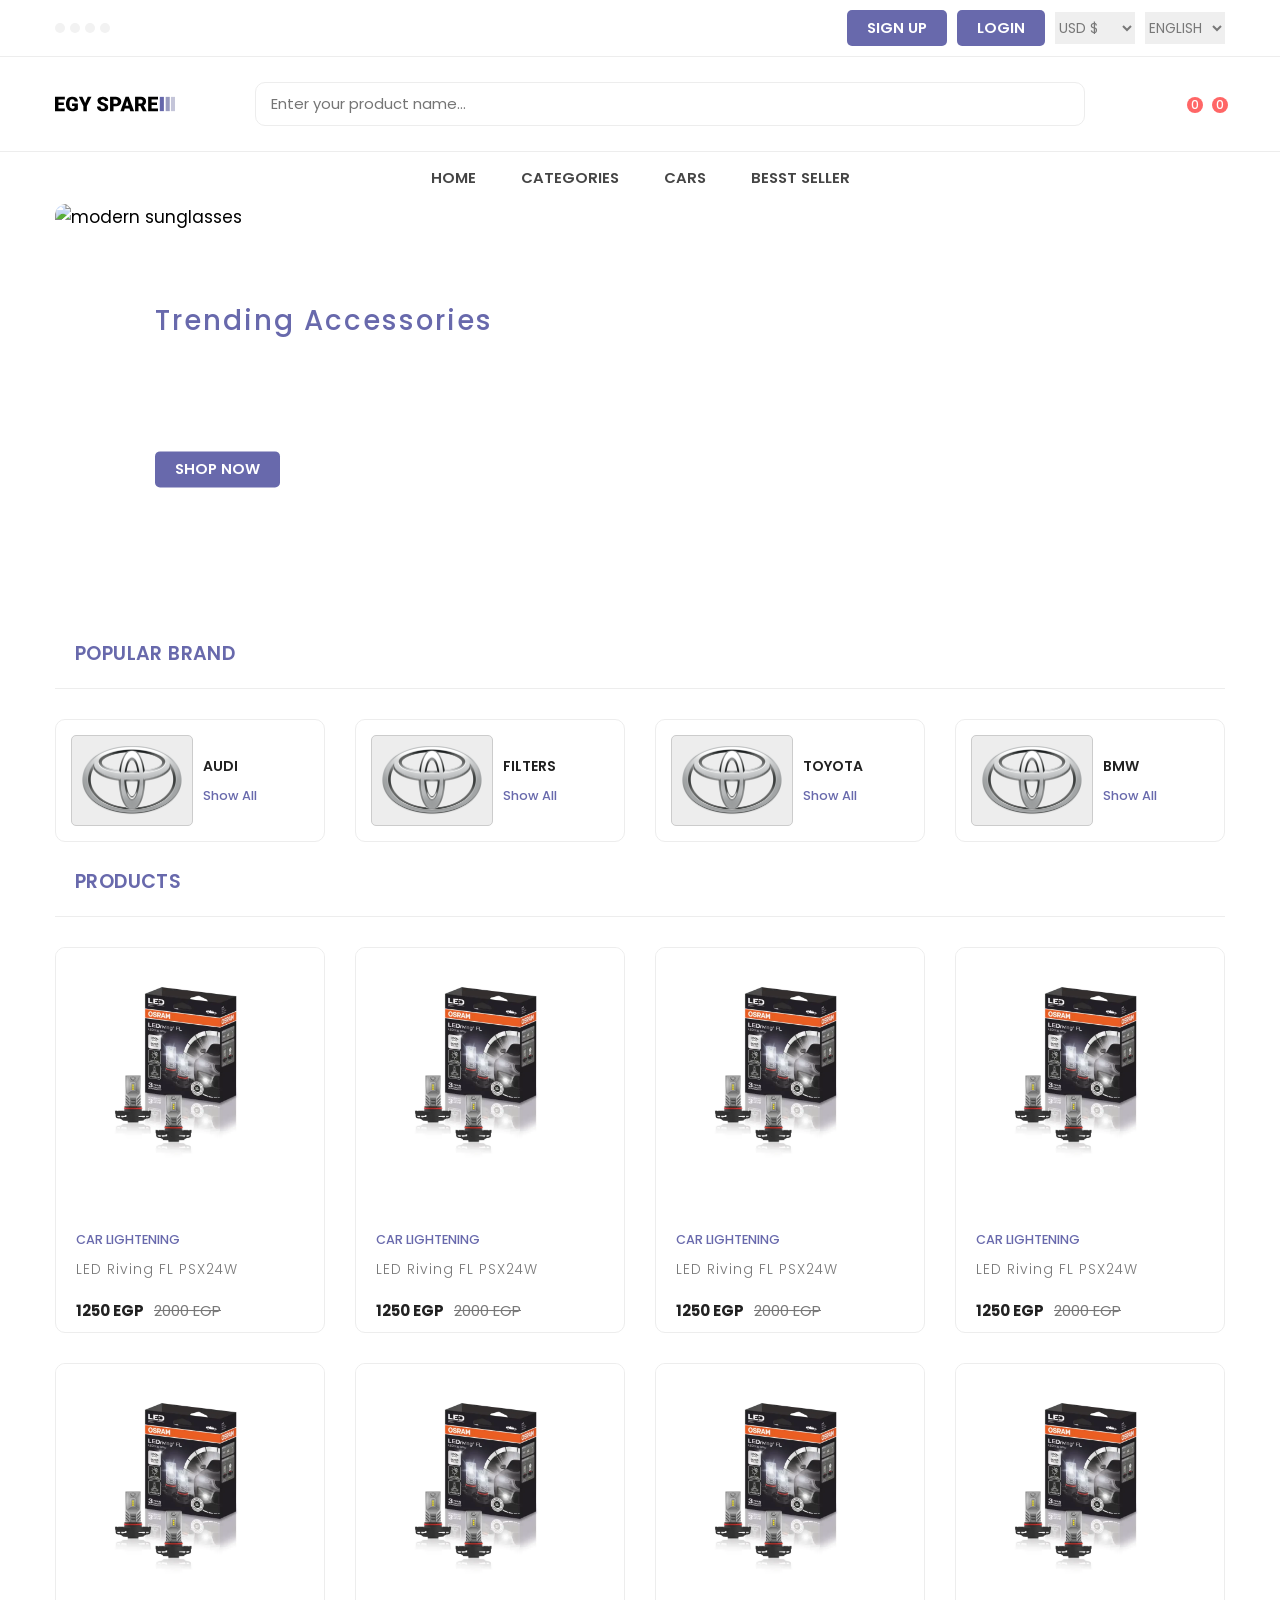
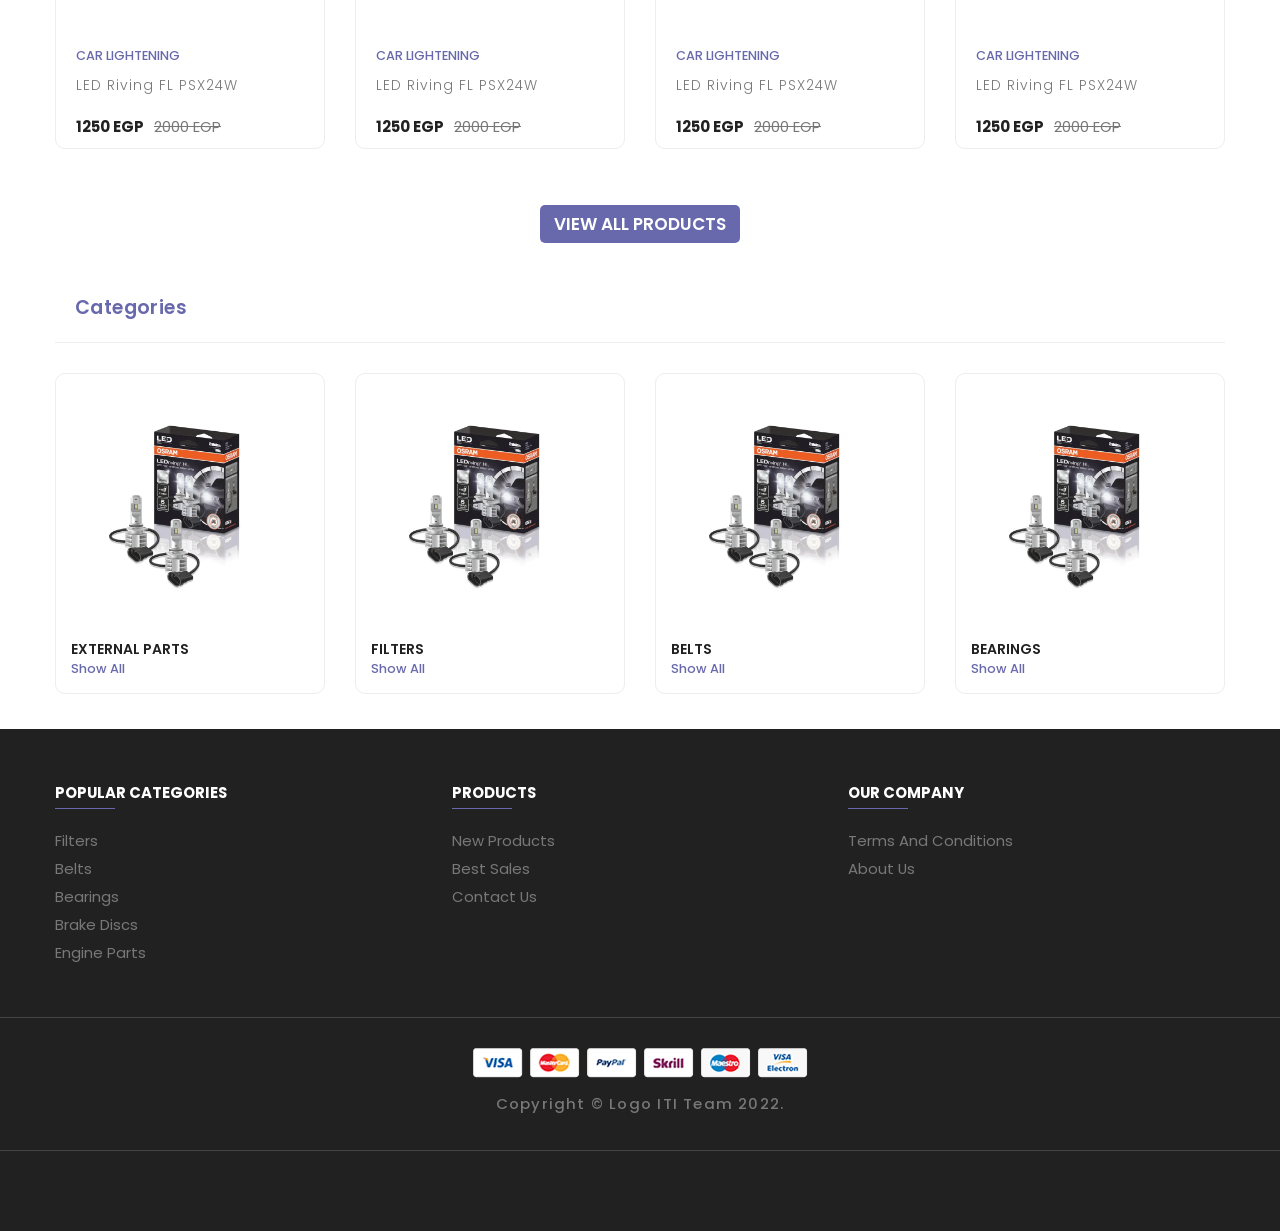
==== official Project/index.html @ 89ae403f "inital commit" ====
<!DOCTYPE html>
<html lang="en">
  <head>
    <meta charset="UTF-8" />
    <meta http-equiv="X-UA-Compatible" content="IE=edge" />
    <meta name="viewport" content="width=device-width, initial-scale=1.0" />
    <title>EGY SPARE</title>

    <!--
    - favicon
  -->
    <link
      rel="shortcut icon"
      href="./images/Untitled-1.svg"
      type="image/x-icon"
    />

    <!--
    - custom css link
  -->
    <link rel="stylesheet" href="./styles/style-prefix.css" />

    <!--
    - google font link
  -->
    <link rel="preconnect" href="https://fonts.googleapis.com" />
    <link rel="preconnect" href="https://fonts.gstatic.com" crossorigin />
    <link
      href="https://fonts.googleapis.com/css2?family=Poppins:wght@300;400;500;600;700;800;900&display=swap"
      rel="stylesheet"
    />
  </head>

  <body>
    <div class="overlay" data-overlay></div>

    <!--
    - HEADER
  -->

    <header>
      <div class="header-top">
        <div class="container">
          <!-- SOCIAL MEDIA  -->

          <ul class="header-social-container">
            <li>
              <a href="#" class="social-link">
                <ion-icon name="logo-facebook"></ion-icon>
              </a>
            </li>

            <li>
              <a href="#" class="social-link">
                <ion-icon name="logo-twitter"></ion-icon>
              </a>
            </li>

            <li>
              <a href="#" class="social-link">
                <ion-icon name="logo-instagram"></ion-icon>
              </a>
            </li>

            <li>
              <a href="#" class="social-link">
                <ion-icon name="logo-linkedin"></ion-icon>
              </a>
            </li>
          </ul>

          <div class="header-top-actions">
            <a href="./singup.html" class="banner-btn">Sign up</a>
            <a href="./login.html" class="banner-btn">login</a>

            <select name="currency">
              <option value="usd">USD &dollar;</option>
              <option value="EGP">EGP &pound;</option>
            </select>

            <select name="language">
              <option value="en-US">English</option>
              <option value="AR">ARABIC</option>
            </select>
          </div>
        </div>
      </div>

      <div class="header-main">
        <div class="container">
          <a href="#" class="header-logo">
            <img
              src="./images/logo.svg"
              alt="Anon's logo"
              width="120"
              height="36"
            />
          </a>

          <div class="header-search-container">
            <input
              type="search"
              name="search"
              class="search-field"
              placeholder="Enter your product name..."
            />

            <button class="search-btn">
              <ion-icon name="search-outline"></ion-icon>
            </button>
          </div>

          <div class="header-user-actions">
            <button class="action-btn">
              <ion-icon name="person-outline"></ion-icon>
            </button>

            <button class="action-btn">
              <ion-icon name="heart-outline"></ion-icon>
              <span class="count">0</span>
            </button>

            <button class="action-btn">
              <ion-icon name="bag-handle-outline"><a href="./Card.html" ></a></ion-icon>
              <span class="count">0</span>
            </button>
          </div>
        </div>
      </div>

      <!-- descktop nav bar  -->

      <nav class="desktop-navigation-menu">
        <div class="container">
          <ul class="desktop-menu-category-list">
            <li class="menu-category">
              <a href="#" class="menu-title">Home</a>
            </li>
            <li class="menu-category">
              <a href="#" class="menu-title">Categories</a>

              <div class="dropdown-panel">
                <ul class="dropdown-panel-list">
                  <li class="menu-title">
                    <a href="#">ExternalParts</a>
                  </li>
                  <li class="menu-title">
                    <a href="#">Filters</a>
                  </li>
                  <li class="menu-title">
                    <a href="#">Belts</a>
                  </li>
                </ul>

                <ul class="dropdown-panel-list">
                  <li class="menu-title">
                    <a href="#">Bearings</a>
                  </li>
                  <li class="menu-title">
                    <a href="#">ACandCoolingsystem</a>
                  </li>
                  <li class="menu-title">
                    <a href="#">SuspensionandBrakes</a>
                  </li>
                </ul>

                <ul class="dropdown-panel-list">
                  <li class="menu-title">
                    <a href="#">EngineParts</a>
                  </li>
                  <li class="menu-title">
                    <a href="#">BrakeDiscs</a>
                  </li>
                  <li class="menu-title">
                    <a href="#">ShockAbsorber</a>
                  </li>
                </ul>

                <ul class="dropdown-panel-list">
                  <li class="menu-title">
                    <a href="#">WiperBlade</a>
                  </li>
                  <li class="menu-title">
                    <a href="#">Other</a>
                  </li>
                </ul>
              </div>
            </li>

            <li class="menu-category">
              <a href="#" class="menu-title">Cars</a>

              <ul class="dropdown-list">
                <li class="dropdown-item">
                  <a href="#"> Kai</a>
                </li>

                <li class="dropdown-item">
                  <a href="#">Hyundai</a>
                </li>

                <li class="dropdown-item">
                  <a href="#">Toyota</a>
                </li>

                <li class="dropdown-item">
                  <a href="#">Lada</a>
                </li>

                <li class="dropdown-item">
                  <a href="#">Skoda</a>
                </li>

                <li class="dropdown-item">
                  <a href="#">Nissan</a>
                </li>

                <li class="dropdown-item">
                  <a href="#">Fiat</a>
                </li>

                <li class="dropdown-item">
                  <a href="#"> Opel</a>
                </li>

                <li class="dropdown-item">
                  <a href="#">BMW</a>
                </li>

                <li class="dropdown-item">
                  <a href="#">Other</a>
                </li>
              </ul>
            </li>

            <li class="menu-category">
              <a href="#" class="menu-title">Besst seller</a>
            </li>
          </ul>
        </div>
      </nav>

      <!-- MOBILE NAV BAR  -->

      <div class="mobile-bottom-navigation">
        <button class="action-btn" data-mobile-menu-open-btn>
          <ion-icon name="menu-outline"></ion-icon>
        </button>

        <button class="action-btn">
          <ion-icon name="bag-handle-outline"></ion-icon>

          <span class="count">0</span>
        </button>

        <button class="action-btn">
          <ion-icon name="heart-outline"></ion-icon>

          <span class="count">0</span>
        </button>

        <button class="action-btn">
          <ion-icon name="home-outline"></ion-icon>
        </button>
      </div>

      <!-- MOBILE SIDE BAR  -->

      <nav class="mobile-navigation-menu has-scrollbar" data-mobile-menu>
        <div class="menu-top">
          <h2 class="menu-title">Menu</h2>

          <button class="menu-close-btn" data-mobile-menu-close-btn>
            <ion-icon name="close-outline"></ion-icon>
          </button>
        </div>

        <ul class="mobile-menu-category-list">
          <li class="menu-category">
            <a href="#" class="menu-title">Home</a>
          </li>

          <li class="menu-category">
            <button class="accordion-menu" data-accordion-btn>
              <p class="menu-title">Categories</p>

              <div>
                <ion-icon name="add-outline" class="add-icon"></ion-icon>
                <ion-icon name="remove-outline" class="remove-icon"></ion-icon>
              </div>
            </button>

            <ul class="submenu-category-list" data-accordion>
              <li class="submenu-category">
                <a href="#" class="submenu-title">External Parts</a>
              </li>

              <li class="submenu-category">
                <a href="#" class="submenu-title">Filters</a>
              </li>

              <li class="submenu-category">
                <a href="#" class="submenu-title">Belts</a>
              </li>

              <li class="submenu-category">
                <a href="#" class="submenu-title">Bearings</a>
              </li>

              <li class="submenu-category">
                <a href="#" class="submenu-title">A Cand Cooling system</a>
              </li>

              <li class="submenu-category">
                <a href="#" class="submenu-title">Suspension and Brakes</a>
              </li>

              <li class="submenu-category">
                <a href="#" class="submenu-title">Engine Parts</a>
              </li>

              <li class="submenu-category">
                <a href="#" class="submenu-title">Brake Discs</a>
              </li>

              <li class="submenu-category">
                <a href="#" class="submenu-title">Shock Absorber</a>
              </li>

              <li class="submenu-category">
                <a href="#" class="submenu-title">Wiper Blade</a>
              </li>

              <li class="submenu-category">
                <a href="#" class="submenu-title">Other</a>
              </li>
            </ul>
          </li>

          <li class="menu-category">
            <button class="accordion-menu" data-accordion-btn>
              <p class="menu-title">Popular cars</p>

              <div>
                <ion-icon name="add-outline" class="add-icon"></ion-icon>
                <ion-icon name="remove-outline" class="remove-icon"></ion-icon>
              </div>
            </button>

            <ul class="submenu-category-list" data-accordion>
              <li class="submenu-category">
                <a href="#" class="submenu-title">Kai</a>
              </li>

              <li class="submenu-category">
                <a href="#" class="submenu-title">Hyundai</a>
              </li>

              <li class="submenu-category">
                <a href="#" class="submenu-title">Toyota</a>
              </li>

              <li class="submenu-category">
                <a href="#" class="submenu-title">BMW</a>
              </li>
            </ul>
          </li>

          <li class="menu-category">
            <a href="#" class="menu-title">BESST SELLER</a>
          </li>
        </ul>

        <div class="menu-bottom">
          <ul class="menu-category-list">
            <li class="menu-category">
              <button class="accordion-menu" data-accordion-btn>
                <p class="menu-title">Language</p>

                <ion-icon
                  name="caret-back-outline"
                  class="caret-back"
                ></ion-icon>
              </button>

              <ul class="submenu-category-list" data-accordion>
                <li class="submenu-category">
                  <a href="#" class="submenu-title">English</a>
                </li>

                <li class="submenu-category">
                  <a href="#" class="submenu-title">Arabic</a>
                </li>
              </ul>
            </li>

            <li class="menu-category">
              <button class="accordion-menu" data-accordion-btn>
                <p class="menu-title">Currency</p>
                <ion-icon
                  name="caret-back-outline"
                  class="caret-back"
                ></ion-icon>
              </button>

              <ul class="submenu-category-list" data-accordion>
                <li class="submenu-category">
                  <a href="#" class="submenu-title">USD &dollar;</a>
                </li>

                <li class="submenu-category">
                  <a href="#" class="submenu-title">EGP &pound;</a>
                </li>
              </ul>
            </li>
          </ul>

          <div class="menu-social-container">
            <a href="./singup.html" class="banner-btn">Sign up</a>
            <a href="./login.html" class="banner-btn">login</a>
          </div>
          <br />
          <ul class="menu-social-container">
            <li>
              <a href="#" class="social-link">
                <ion-icon name="logo-facebook"></ion-icon>
              </a>
            </li>

            <li>
              <a href="#" class="social-link">
                <ion-icon name="logo-twitter"></ion-icon>
              </a>
            </li>

            <li>
              <a href="#" class="social-link">
                <ion-icon name="logo-instagram"></ion-icon>
              </a>
            </li>

            <li>
              <a href="#" class="social-link">
                <ion-icon name="logo-linkedin"></ion-icon>
              </a>
            </li>
          </ul>
        </div>
      </nav>
    </header>

    <!--
    - MAIN
  -->

    <main>
      <!--
      - BANNER
    -->

      <div class="banner">
        <div class="container">
          <div class="slider-container has-scrollbar">
            <div class="slider-item">
              <img
                src="./images/car/close-up-beautiful-rim-dark-blue-background-3d-illustration.jpg"
                alt="modern sunglasses"
                class="banner-img"
              />

              <div class="banner-content">
                <p class="banner-subtitle">Trending accessories</p>

                <h2 class="banner-title">Modern Cars Spare</h2>

                <a href="#" class="banner-btn">Shop now</a>
              </div>
            </div>
          </div>
        </div>
      </div>

      <!--
      - Popular brands
    -->

      <div class="Popular brands">
        <div class="container">
          <h2 class="title">POPULAR BRAND</h2>
          <div class="category-item-container has-scrollbar">
            <!-- one  -->
            <div class="category-item">
              <div class="category-img-box">
                <img
                  src="./images/car/toyota-car-logo-6968.png"
                  alt="dress & frock"
                  width="100"
                />
              </div>

              <div class="category-content-box">
                <div class="category-content-flex">
                  <h3 class="category-item-title">audi</h3>
                </div>

                <a href="#" class="category-btn">Show all</a>
              </div>
            </div>
            <!-- 2  -->
            <div class="category-item">
              <div class="category-img-box">
                <img
                  src="./images/car/toyota-car-logo-6968.png"
                  alt="dress & frock"
                  width="100"
                />
              </div>

              <div class="category-content-box">
                <div class="category-content-flex">
                  <h3 class="category-item-title">Filters</h3>
                </div>

                <a href="#" class="category-btn">Show all</a>
              </div>
            </div>
            <!-- 3  -->
            <div class="category-item">
              <div class="category-img-box">
                <img
                  src="./images/car/toyota-car-logo-6968.png"
                  alt="dress & frock"
                  width="100"
                />
              </div>

              <div class="category-content-box">
                <div class="category-content-flex">
                  <h3 class="category-item-title">toyota</h3>
                </div>

                <a href="#" class="category-btn">Show all</a>
              </div>
            </div>
            <!-- 4  -->
            <div class="category-item">
              <div class="category-img-box">
                <img
                  src="./images/car/toyota-car-logo-6968.png"
                  alt="dress & frock"
                  width="100"
                />
              </div>

              <div class="category-content-box">
                <div class="category-content-flex">
                  <h3 class="category-item-title">bmw</h3>
                </div>

                <a href="#" class="category-btn">Show all</a>
              </div>
            </div>
            <!-- 5  -->
            <div class="category-item">
              <div class="category-img-box">
                <img
                  src="./images/car/toyota-car-logo-6968.png"
                  alt="dress & frock"
                  width="100"
                />
              </div>

              <div class="category-content-box">
                <div class="category-content-flex">
                  <h3 class="category-item-title">A CandCooling system</h3>
                </div>

                <a href="#" class="category-btn">Show all</a>
              </div>
            </div>
            <!-- 6 -->
            <div class="category-item">
              <div class="category-img-box">
                <img
                  src="./images/car/toyota-car-logo-6968.png"
                  alt="dress & frock"
                  width="100"
                />
              </div>

              <div class="category-content-box">
                <div class="category-content-flex">
                  <h3 class="category-item-title">Suspensionand Brakes</h3>
                </div>

                <a href="#" class="category-btn">Show all</a>
              </div>
            </div>
            <!-- 7 -->
            <div class="category-item">
              <div class="category-img-box">
                <img
                  src="./images/car/toyota-car-logo-6968.png"
                  alt="dress & frock"
                  width="100"
                />
              </div>

              <div class="category-content-box">
                <div class="category-content-flex">
                  <h3 class="category-item-title">Engine Parts</h3>
                </div>

                <a href="#" class="category-btn">Show all</a>
              </div>
            </div>
            <!-- 8 -->
            <div class="category-item">
              <div class="category-img-box">
                <img
                  src="./images/car/toyota-car-logo-6968.png"
                  alt="dress & frock"
                  width="100"
                />
              </div>

              <div class="category-content-box">
                <div class="category-content-flex">
                  <h3 class="category-item-title">Brake Discs</h3>
                </div>

                <a href="#" class="category-btn">Show all</a>
              </div>
            </div>
            <!-- 9 -->
            <div class="category-item">
              <div class="category-img-box">
                <img
                  src="./images/car/toyota-car-logo-6968.png"
                  alt="dress & frock"
                  width="100"
                />
              </div>

              <div class="category-content-box">
                <div class="category-content-flex">
                  <h3 class="category-item-title">Shock Absorber</h3>
                </div>

                <a href="#" class="category-btn">Show all</a>
              </div>
            </div>
            <!-- 10 -->
            <div class="category-item">
              <div class="category-img-box">
                <img
                  src="./images/car/toyota-car-logo-6968.png"
                  alt="dress & frock"
                  width="100"
                />
              </div>

              <div class="category-content-box">
                <div class="category-content-flex">
                  <h3 class="category-item-title">Wiper Blade</h3>
                </div>

                <a href="#" class="category-btn">Show all</a>
              </div>
            </div>
            <!-- 11 -->
            <div class="category-item">
              <div class="category-img-box">
                <img
                  src="./images/car/toyota-car-logo-6968.png"
                  alt="dress & frock"
                  width="100"
                />
              </div>

              <div class="category-content-box">
                <div class="category-content-flex">
                  <h3 class="category-item-title">Other</h3>
                </div>

                <a href="#" class="category-btn">Show all</a>
              </div>
            </div>
          </div>
        </div>
      </div>

      <!--
      - PRODUCT
    -->

      <div class="product-container">
        <div class="container">
          <div class="product-box">
            <div class="product-main">
              <h2 class="title">PRODUCTS</h2>

              <div class="product-grid">
                <!-- 01 -->
                <div class="showcase">
                  <div class="showcase-banner">
                    <img
                      src="./images/products/1.webp"
                      alt="Mens Winter Leathers Jackets"
                      width="300"
                      class="product-img default"
                    />
                    <img
                      src="./images/products/1.webp"
                      alt="Mens Winter Leathers Jackets"
                      width="300"
                      class="product-img hover"
                    />

                    <div class="showcase-actions">
                      <button class="btn-action">
                        <ion-icon name="heart-outline"></ion-icon>
                      </button>

                      <button class="btn-action">
                        <ion-icon name="bag-add-outline"></ion-icon>
                      </button>
                    </div>
                  </div>

                  <div class="showcase-content">
                    <a href="#" class="showcase-category">Car Lightening</a>

                    <a href="#">
                      <h3 class="showcase-title">LED riving FL PSX24W</h3>
                    </a>
                    <div class="showcase-rating">
                      <ion-icon name="star"></ion-icon>
                      <ion-icon name="star"></ion-icon>
                      <ion-icon name="star"></ion-icon>
                      <ion-icon name="star-outline"></ion-icon>
                      <ion-icon name="star-outline"></ion-icon>
                    </div>

                    <div class="price-box">
                      <p class="price">1250 EGP</p>
                      <del>2000 EGP</del>
                    </div>
                  </div>
                </div>
                <!-- 02 -->
                <div class="showcase">
                  <div class="showcase-banner">
                    <img
                      src="./images/products/1.webp"
                      alt="Mens Winter Leathers Jackets"
                      width="300"
                      class="product-img default"
                    />
                    <img
                      src="./images/products/1.webp"
                      alt="Mens Winter Leathers Jackets"
                      width="300"
                      class="product-img hover"
                    />

                    <div class="showcase-actions">
                      <button class="btn-action">
                        <ion-icon name="heart-outline"></ion-icon>
                      </button>

                      <button class="btn-action">
                        <ion-icon name="bag-add-outline"></ion-icon>
                      </button>
                    </div>
                  </div>

                  <div class="showcase-content">
                    <a href="#" class="showcase-category">Car Lightening</a>

                    <a href="#">
                      <h3 class="showcase-title">LED riving FL PSX24W</h3>
                    </a>
                    <div class="showcase-rating">
                      <ion-icon name="star"></ion-icon>
                      <ion-icon name="star"></ion-icon>
                      <ion-icon name="star"></ion-icon>
                      <ion-icon name="star-outline"></ion-icon>
                      <ion-icon name="star-outline"></ion-icon>
                    </div>

                    <div class="price-box">
                      <p class="price">1250 EGP</p>
                      <del>2000 EGP</del>
                    </div>
                  </div>
                </div>
                <!-- 03 -->
                <div class="showcase">
                  <div class="showcase-banner">
                    <img
                      src="./images/products/1.webp"
                      alt="Mens Winter Leathers Jackets"
                      width="300"
                      class="product-img default"
                    />
                    <img
                      src="./images/products/1.webp"
                      alt="Mens Winter Leathers Jackets"
                      width="300"
                      class="product-img hover"
                    />

                    <div class="showcase-actions">
                      <button class="btn-action">
                        <ion-icon name="heart-outline"></ion-icon>
                      </button>

                      <button class="btn-action">
                        <ion-icon name="bag-add-outline"></ion-icon>
                      </button>
                    </div>
                  </div>

                  <div class="showcase-content">
                    <a href="#" class="showcase-category">Car Lightening</a>

                    <a href="#">
                      <h3 class="showcase-title">LED riving FL PSX24W</h3>
                    </a>
                    <div class="showcase-rating">
                      <ion-icon name="star"></ion-icon>
                      <ion-icon name="star"></ion-icon>
                      <ion-icon name="star"></ion-icon>
                      <ion-icon name="star-outline"></ion-icon>
                      <ion-icon name="star-outline"></ion-icon>
                    </div>

                    <div class="price-box">
                      <p class="price">1250 EGP</p>
                      <del>2000 EGP</del>
                    </div>
                  </div>
                </div>
                <!-- 04 -->
                <div class="showcase">
                  <div class="showcase-banner">
                    <img
                      src="./images/products/1.webp"
                      alt="Mens Winter Leathers Jackets"
                      width="300"
                      class="product-img default"
                    />
                    <img
                      src="./images/products/1.webp"
                      alt="Mens Winter Leathers Jackets"
                      width="300"
                      class="product-img hover"
                    />

                    <div class="showcase-actions">
                      <button class="btn-action">
                        <ion-icon name="heart-outline"></ion-icon>
                      </button>

                      <button class="btn-action">
                        <ion-icon name="bag-add-outline"></ion-icon>
                      </button>
                    </div>
                  </div>

                  <div class="showcase-content">
                    <a href="#" class="showcase-category">Car Lightening</a>

                    <a href="#">
                      <h3 class="showcase-title">LED riving FL PSX24W</h3>
                    </a>
                    <div class="showcase-rating">
                      <ion-icon name="star"></ion-icon>
                      <ion-icon name="star"></ion-icon>
                      <ion-icon name="star"></ion-icon>
                      <ion-icon name="star-outline"></ion-icon>
                      <ion-icon name="star-outline"></ion-icon>
                    </div>

                    <div class="price-box">
                      <p class="price">1250 EGP</p>
                      <del>2000 EGP</del>
                    </div>
                  </div>
                </div>
                <!-- 05 -->
                <div class="showcase">
                  <div class="showcase-banner">
                    <img
                      src="./images/products/1.webp"
                      alt="Mens Winter Leathers Jackets"
                      width="300"
                      class="product-img default"
                    />
                    <img
                      src="./images/products/1.webp"
                      alt="Mens Winter Leathers Jackets"
                      width="300"
                      class="product-img hover"
                    />

                    <div class="showcase-actions">
                      <button class="btn-action">
                        <ion-icon name="heart-outline"></ion-icon>
                      </button>

                      <button class="btn-action">
                        <ion-icon name="bag-add-outline"></ion-icon>
                      </button>
                    </div>
                  </div>

                  <div class="showcase-content">
                    <a href="#" class="showcase-category">Car Lightening</a>

                    <a href="#">
                      <h3 class="showcase-title">LED riving FL PSX24W</h3>
                    </a>
                    <div class="showcase-rating">
                      <ion-icon name="star"></ion-icon>
                      <ion-icon name="star"></ion-icon>
                      <ion-icon name="star"></ion-icon>
                      <ion-icon name="star-outline"></ion-icon>
                      <ion-icon name="star-outline"></ion-icon>
                    </div>

                    <div class="price-box">
                      <p class="price">1250 EGP</p>
                      <del>2000 EGP</del>
                    </div>
                  </div>
                </div>
                <!-- 06 -->
                <div class="showcase">
                  <div class="showcase-banner">
                    <img
                      src="./images/products/1.webp"
                      alt="Mens Winter Leathers Jackets"
                      width="300"
                      class="product-img default"
                    />
                    <img
                      src="./images/products/1.webp"
                      alt="Mens Winter Leathers Jackets"
                      width="300"
                      class="product-img hover"
                    />

                    <div class="showcase-actions">
                      <button class="btn-action">
                        <ion-icon name="heart-outline"></ion-icon>
                      </button>

                      <button class="btn-action">
                        <ion-icon name="bag-add-outline"></ion-icon>
                      </button>
                    </div>
                  </div>

                  <div class="showcase-content">
                    <a href="#" class="showcase-category">Car Lightening</a>

                    <a href="#">
                      <h3 class="showcase-title">LED riving FL PSX24W</h3>
                    </a>
                    <div class="showcase-rating">
                      <ion-icon name="star"></ion-icon>
                      <ion-icon name="star"></ion-icon>
                      <ion-icon name="star"></ion-icon>
                      <ion-icon name="star-outline"></ion-icon>
                      <ion-icon name="star-outline"></ion-icon>
                    </div>

                    <div class="price-box">
                      <p class="price">1250 EGP</p>
                      <del>2000 EGP</del>
                    </div>
                  </div>
                </div>
                <!-- 07 -->
                <div class="showcase">
                  <div class="showcase-banner">
                    <img
                      src="./images/products/1.webp"
                      alt="Mens Winter Leathers Jackets"
                      width="300"
                      class="product-img default"
                    />
                    <img
                      src="./images/products/1.webp"
                      alt="Mens Winter Leathers Jackets"
                      width="300"
                      class="product-img hover"
                    />

                    <div class="showcase-actions">
                      <button class="btn-action">
                        <ion-icon name="heart-outline"></ion-icon>
                      </button>

                      <button class="btn-action">
                        <ion-icon name="bag-add-outline"></ion-icon>
                      </button>
                    </div>
                  </div>

                  <div class="showcase-content">
                    <a href="#" class="showcase-category">Car Lightening</a>

                    <a href="#">
                      <h3 class="showcase-title">LED riving FL PSX24W</h3>
                    </a>
                    <div class="showcase-rating">
                      <ion-icon name="star"></ion-icon>
                      <ion-icon name="star"></ion-icon>
                      <ion-icon name="star"></ion-icon>
                      <ion-icon name="star-outline"></ion-icon>
                      <ion-icon name="star-outline"></ion-icon>
                    </div>

                    <div class="price-box">
                      <p class="price">1250 EGP</p>
                      <del>2000 EGP</del>
                    </div>
                  </div>
                </div>
                <!-- 08 -->
                <div class="showcase">
                  <div class="showcase-banner">
                    <img
                      src="./images/products/1.webp"
                      alt="Mens Winter Leathers Jackets"
                      width="300"
                      class="product-img default"
                    />
                    <img
                      src="./images/products/1.webp"
                      alt="Mens Winter Leathers Jackets"
                      width="300"
                      class="product-img hover"
                    />

                    <div class="showcase-actions">
                      <button class="btn-action">
                        <ion-icon name="heart-outline"></ion-icon>
                      </button>

                      <button class="btn-action">
                        <ion-icon name="bag-add-outline"></ion-icon>
                      </button>
                    </div>
                  </div>

                  <div class="showcase-content">
                    <a href="#" class="showcase-category">Car Lightening</a>

                    <a href="#">
                      <h3 class="showcase-title">LED riving FL PSX24W</h3>
                    </a>
                    <div class="showcase-rating">
                      <ion-icon name="star"></ion-icon>
                      <ion-icon name="star"></ion-icon>
                      <ion-icon name="star"></ion-icon>
                      <ion-icon name="star-outline"></ion-icon>
                      <ion-icon name="star-outline"></ion-icon>
                    </div>

                    <div class="price-box">
                      <p class="price">1250 EGP</p>
                      <del>2000 EGP</del>
                    </div>
                  </div>
                </div>
              </div>
            </div>
            <br />
            <div class="product-btn-div">
              <a href="./view.html" class="product-btn">View All Products </a>
            </div>
          </div>
        </div>
      </div>

      <!-- 
      category
    -->

      <div class="category">
        <div class="container">
          <h2 class="title">Categories</h2>
          <div class="category-item-container has-scrollbar">
            <!-- one  -->
            <div class="category-item">
              <div class="showcase-banner">
                <img
                  src="./images/car/16157.webp"
                  alt="Mens Winter Leathers Jackets"
                  width="250"
                  class="product-img default"
                />
                <h3 class="category-item-title">External Parts</h3>
                <a href="#" class="category-btn">Show all</a>
                <div class="showcase-actions"></div>
              </div>
            </div>

            <!-- 2  -->
            <div class="category-item">
              <div class="showcase-banner">
                <img
                  src="./images/car/16157.webp"
                  alt="Mens Winter Leathers Jackets"
                  width="250"
                  class="product-img default"
                />
                <h3 class="category-item-title">Filters</h3>
                <a href="#" class="category-btn">Show all</a>
                <div class="showcase-actions"></div>
              </div>
            </div>
            <!-- 3  -->
            <div class="category-item">
              <div class="showcase-banner">
                <img
                  src="./images/car/16157.webp"
                  alt="Mens Winter Leathers Jackets"
                  width="250"
                  class="product-img default"
                />

                <h3 class="category-item-title">Belts</h3>

                <a href="#" class="category-btn">Show all</a>

                <div class="showcase-actions"></div>
              </div>
            </div>
            <!-- 4  -->
            <div class="category-item">
              <div class="showcase-banner">
                <img
                  src="./images/car/16157.webp"
                  alt="Mens Winter Leathers Jackets"
                  width="250"
                  class="product-img default"
                />

                <h3 class="category-item-title">Bearings</h3>

                <a href="#" class="category-btn">Show all</a>

                <div class="showcase-actions"></div>
              </div>
            </div>
            <!-- 5  -->
            <div class="category-item">
              <div class="showcase-banner">
                <img
                  src="./images/car/16157.webp"
                  alt="Mens Winter Leathers Jackets"
                  width="250"
                  class="product-img default"
                />

                <h3 class="category-item-title">A/C and Cooling system</h3>

                <a href="#" class="category-btn">Show all</a>

                <div class="showcase-actions"></div>
              </div>
            </div>
            <!-- 6 -->
            <div class="category-item">
              <div class="showcase-banner">
                <img
                  src="./images/car/16157.webp"
                  alt="Mens Winter Leathers Jackets"
                  width="250"
                  class="product-img default"
                />

                <h3 class="category-item-title">Suspension and Brakes</h3>

                <a href="#" class="category-btn">Show all</a>

                <div class="showcase-actions"></div>
              </div>
            </div>
            <!-- 7 -->
            <div class="category-item">
              <div class="showcase-banner">
                <img
                  src="./images/car/16157.webp"
                  alt="Mens Winter Leathers Jackets"
                  width="250"
                  class="product-img default"
                />

                <h3 class="category-item-title">Engine Parts</h3>

                <a href="#" class="category-btn">Show all</a>

                <div class="showcase-actions"></div>
              </div>
            </div>
            <!-- 8 -->
            <div class="category-item">
              <div class="showcase-banner">
                <img
                  src="./images/car/16157.webp"
                  alt="Mens Winter Leathers Jackets"
                  width="250"
                  class="product-img default"
                />

                <h3 class="category-item-title">Brake Discs</h3>

                <a href="#" class="category-btn">Show all</a>

                <div class="showcase-actions"></div>
              </div>
            </div>
            <!-- 9 -->
            <div class="category-item">
              <div class="showcase-banner">
                <img
                  src="./images/car/16157.webp"
                  alt="Mens Winter Leathers Jackets"
                  width="250"
                  class="product-img default"
                />

                <h3 class="category-item-title">Shock Absorber</h3>

                <a href="#" class="category-btn">Show all</a>

                <div class="showcase-actions"></div>
              </div>
            </div>
            <!-- 10 -->
            <div class="category-item">
              <div class="showcase-banner">
                <img
                  src="./images/car/16157.webp"
                  alt="Mens Winter Leathers Jackets"
                  width="250"
                  class="product-img default"
                />

                <h3 class="category-item-title">Wiper Blade</h3>

                <a href="#" class="category-btn">Show all</a>

                <div class="showcase-actions"></div>
              </div>
            </div>
            <!-- 11 -->
            <div class="category-item">
              <div class="showcase-banner">
                <img
                  src="./images/car/16157.webp"
                  alt="Mens Winter Leathers Jackets"
                  width="250"
                  class="product-img default"
                />

                <h3 class="category-item-title">Other</h3>

                <a href="#" class="category-btn">Show all</a>

                <div class="showcase-actions"></div>
              </div>
            </div>
          </div>
        </div>
      </div>
    </main>

    <!--
    - FOOTER
  -->
  
  <footer>

    <div class="footer-category">

      <div class="container">


      </div>

      <div class="footer-nav">

        <div class="container">

          <ul class="footer-nav-list">

            <li class="footer-nav-item">
              <h2 class="nav-title">Popular Categories</h2>
            </li>

            <li class="footer-nav-item">
              <a href="#" class="footer-nav-link">Filters</a>
            </li>

            <li class="footer-nav-item">
              <a href="#" class="footer-nav-link">Belts</a>
            </li>

            <li class="footer-nav-item">
              <a href="#" class="footer-nav-link">Bearings</a>
            </li>

            <li class="footer-nav-item">
              <a href="#" class="footer-nav-link">Brake Discs</a>
            </li>

            <li class="footer-nav-item">
              <a href="#" class="footer-nav-link">Engine Parts</a>
            </li>

          </ul>

          <ul class="footer-nav-list">

            <li class="footer-nav-item">
              <h2 class="nav-title">Products</h2>
            </li>

            <li class="footer-nav-item">
              <a href="#" class="footer-nav-link">New products</a>
            </li>

            <li class="footer-nav-item">
              <a href="#" class="footer-nav-link">Best sales</a>
            </li>

            <li class="footer-nav-item">
              <a href="#" class="footer-nav-link">Contact us</a>
            </li>
          </ul>

          <ul class="footer-nav-list">

            <li class="footer-nav-item">
              <h2 class="nav-title">Our Company</h2>
            </li>


            <li class="footer-nav-item">
              <a href="#" class="footer-nav-link">Terms and conditions</a>
            </li>

            <li class="footer-nav-item">
              <a href="#" class="footer-nav-link">About us</a>
            </li>

          </ul>



          <ul class="footer-nav-list">

            <li class="footer-nav-item">
              <h2 class="nav-title">Contact</h2>
            </li>

            <li class="footer-nav-item flex">
              <div class="icon-box">
                <ion-icon name="location-outline"></ion-icon>
              </div>

              <address class="content">
                23, Raml station , Alexandria
              </address>
            </li>

            <li class="footer-nav-item flex">
              <div class="icon-box">
                <ion-icon name="call-outline"></ion-icon>
              </div>

              <a href="tel:+607936-8058" class="footer-nav-link">(607) 936-8058</a>
            </li>

            <li class="footer-nav-item flex">
              <div class="icon-box">
                <ion-icon name="mail-outline"></ion-icon>
              </div>

              <a href="mailto:example@gmail.com" class="footer-nav-link">example@gmail.com</a>
            </li>

          </ul>

        </div>

      </div>

      <div class="footer-bottom">

        <div class="container">

          <img src="./images/payment.png" alt="payment method" class="payment-img">

          <p class="copyright">
            Copyright &copy; <a href="#">logo</a> ITI team 2022.
          </p>

        </div>

      </div>

  </footer>


  
    <!--
    - custom js link
  -->
    <script src="./scripts/script.js"></script>

    <!--
    - ionicon link
  -->
    <script
      type="module"
      src="https://unpkg.com/ionicons@5.5.2/dist/ionicons/ionicons.esm.js"
    ></script>
    <script
      nomodule
      src="https://unpkg.com/ionicons@5.5.2/dist/ionicons/ionicons.js"
    ></script>
  </body>
</html>
---- official Project/styles/style-prefix.css ----
:root {

  --spanish-gray: hsl(0, 0%, 60%);
  --sonic-silver: hsl(0, 0%, 47%);
  --eerie-black: hsl(0, 0%, 13%);
  --salmon-pink: hsla(239, 29%, 54%, 1);
  --sandy-brown: hsl(29, 90%, 65%);
  --bittersweet: hsl(0, 100%, 70%);
  --ocean-green: hsl(152, 51%, 52%);
  --davys-gray: hsl(0, 0%, 33%);
  --cultured: hsl(0, 0%, 93%);
  --white: hsl(0, 100%, 100%);
  --onyx: hsl(0, 0%, 27%);

  /**
   * typography
   */

  --fs-1: 1.563rem;
  --fs-2: 1.375rem;
  --fs-3: 1.25rem;
  --fs-4: 1.125rem;
  --fs-5: 1rem;
  --fs-6: 0.938rem;
  --fs-7: 0.875rem;
  --fs-8: 0.813rem;
  --fs-9: 0.75rem;
  --fs-10: 0.688rem;
  --fs-11: 0.625rem;

  --weight-300: 300;
  --weight-400: 400;
  --weight-500: 500;
  --weight-600: 600;
  --weight-700: 700;

  /**
   * border-radius
   */

  --border-radius-md: 10px;
  --border-radius-sm: 5px;

  /**
   * transition 
   */

  --transition-timing: 0.2s ease;

}





/*-----------------------------------*\
  #RESET
\*-----------------------------------*/

*,
*::before,
*::after {
  margin: 0;
  padding: 0;
  -webkit-box-sizing: border-box;
  box-sizing: border-box;
}

a {
  text-decoration: none;
}

li {
  list-style: none;
}

button {
  background: none;
  font: inherit;
  border: none;
  cursor: pointer;
}

img,
ion-icon,
button,
a {
  display: block;
}

span {
  display: inline-block;
}

html {
  font-family: "Poppins", sans-serif;
  -ms-scroll-chaining: none;
  overscroll-behavior: contain;
}

input {
  display: block;
  width: 100%;
  font: inherit;
}

input::-webkit-input-placeholder {
  font: inherit;
}

input::-moz-placeholder {
  font: inherit;
}

input:-ms-input-placeholder {
  font: inherit;
}

input::-ms-input-placeholder {
  font: inherit;
}

input::placeholder {
  font: inherit;
}

body {
  background: var(--white);
}

/**
 * scrollbar style
 */

body::-webkit-scrollbar {
  width: 15px;
}

body::-webkit-scrollbar-track {
  background: var(--white);
  border-left: 1px solid var(--cultured);
}

body::-webkit-scrollbar-thumb {
  background: hsl(0, 0%, 80%);
  border: 3px solid var(--white);
  -webkit-border-radius: 10px;
  border-radius: 10px;
}

body::-webkit-scrollbar-thumb:hover {
  background: hsl(0, 0%, 70%);
}





/*-----------------------------------*\
  #REUSED STYLE
\*-----------------------------------*/

.container {
  padding: 0 15px;
}

.has-scrollbar {
  padding-bottom: 5px;
}

.has-scrollbar::-webkit-scrollbar {
  width: 12px;
  /* for vertical scroll */
  height: 12px;
  /* for horizontal scroll */
}

.has-scrollbar::-webkit-scrollbar-thumb {
  background: transparent;
  border: 3px solid var(--white);
  -webkit-border-radius: 20px;
  border-radius: 20px;
}

.has-scrollbar:hover::-webkit-scrollbar-thumb {
  background: hsl(0, 0%, 90%);
}

.has-scrollbar::-webkit-scrollbar-thumb:hover {
  background: hsl(0, 0%, 80%);
}

.title {
  color: var(--salmon-pink);
  font-size: var(--fs-2);
  font-weight: var(--weight-600);
  letter-spacing: 0.4px;
  text-transform: capitalize;
  padding-bottom: 10px;
  border-bottom: 1px solid var(--cultured);
  margin-bottom: 30px;
  padding: 20px;
}





/*-----------------------------------*\
  #MAIN
\*-----------------------------------*/

/**
 * overlay 
 */

.overlay {
  position: fixed;
  top: 0;
  left: 0;
  width: 100%;
  height: 100vh;
  background: hsla(0, 0%, 0%, 0.5);
  opacity: 0;
  pointer-events: none;
  z-index: 15;
  -webkit-transition: 0.5s ease;
  -o-transition: 0.5s ease;
  transition: 0.5s ease;
}

.overlay.active {
  opacity: 1;
  pointer-events: all;
}



@-webkit-keyframes scaleUp {

  0% {
    -webkit-transform: scale(0.9);
    transform: scale(0.9);
  }

  100% {
    -webkit-transform: scale(1);
    transform: scale(1);
  }

}

@keyframes scaleUp {

  0% {
    -webkit-transform: scale(0.9);
    transform: scale(0.9);
  }

  100% {
    -webkit-transform: scale(1);
    transform: scale(1);
  }

}




/*-----------------------------------*\
  #HEADER
\*-----------------------------------*/

.header-top,
.header-user-actions,
.desktop-navigation-menu {
  display: none;
}

.header-main {
  padding: 20px 0;
  border-bottom: 1px solid var(--cultured);
}

.header-logo {
  margin-bottom: 20px;
}

.header-logo img {
  margin: auto;
}

.header-search-container {
  position: relative;
}

.header-search-container .search-field {
  font-size: var(--fs-7);
  color: var(--onyx);
  padding: 10px 15px;
  padding-right: 50px;
  border: 1px solid var(--cultured);
  -webkit-border-radius: var(--border-radius-md);
  border-radius: var(--border-radius-md);
}

.search-field::-webkit-search-cancel-button {
  display: none;
}

.search-btn {
  background: var(--white);
  position: absolute;
  top: 50%;
  right: 2px;
  -webkit-transform: translateY(-50%);
  -ms-transform: translateY(-50%);
  transform: translateY(-50%);
  color: var(--onyx);
  font-size: 18px;
  padding: 8px 15px;
  -webkit-border-radius: var(--border-radius-md);
  border-radius: var(--border-radius-md);
  -webkit-transition: color var(--transition-timing);
  -o-transition: color var(--transition-timing);
  transition: color var(--transition-timing);
}

.search-btn:hover {
  color: var(--salmon-pink);
}

.mobile-bottom-navigation {
  background: var(--white);
  position: fixed;
  bottom: 0;
  left: 50%;
  -webkit-transform: translateX(-50%);
  -ms-transform: translateX(-50%);
  transform: translateX(-50%);
  width: 100%;
  max-width: 500px;
  margin: auto;
  display: -webkit-box;
  display: -webkit-flex;
  display: -ms-flexbox;
  display: flex;
  -webkit-justify-content: space-around;
  -ms-flex-pack: distribute;
  justify-content: space-around;
  -webkit-box-align: center;
  -webkit-align-items: center;
  -ms-flex-align: center;
  align-items: center;
  padding: 5px 0;
  -webkit-box-shadow: 0 0 10px hsla(0, 0%, 0%, 0.25);
  box-shadow: 0 0 10px hsla(0, 0%, 0%, 0.25);
  z-index: 5;
}

.mobile-bottom-navigation .action-btn {
  position: relative;
  font-size: 26px;
  color: var(--eerie-black);
  padding: 10px;
}

.mobile-bottom-navigation .count {
  background: var(--bittersweet);
  color: var(--white);
  position: absolute;
  top: 0;
  right: 0;
  font-size: 12px;
  font-weight: var(--weight-500);
  line-height: 1;
  padding: 2px 4px;
  -webkit-border-radius: 20px;
  border-radius: 20px;
}

.mobile-navigation-menu {
  background: var(--white);
  position: fixed;
  top: 0;
  left: -100%;
  width: 100%;
  max-width: 320px;
  height: 100vh;
  padding: 20px;
  -webkit-box-shadow: 0 0 10px hsla(0, 0%, 0%, 0.1);
  box-shadow: 0 0 10px hsla(0, 0%, 0%, 0.1);
  overflow-y: scroll;
  -ms-scroll-chaining: none;
  overscroll-behavior: contain;
  visibility: hidden;
  -webkit-transition: 0.5s ease;
  -o-transition: 0.5s ease;
  transition: 0.5s ease;
  z-index: 20;
}

.mobile-navigation-menu.active {
  left: 0;
  visibility: visible;
}

.menu-top {
  padding-bottom: 15px;
  margin-bottom: 10px;
  display: -webkit-box;
  display: -webkit-flex;
  display: -ms-flexbox;
  display: flex;
  -webkit-box-pack: justify;
  -webkit-justify-content: space-between;
  -ms-flex-pack: justify;
  justify-content: space-between;
  -webkit-box-align: center;
  -webkit-align-items: center;
  -ms-flex-align: center;
  align-items: center;
  border-bottom: 2px solid var(--cultured);
}

.menu-top .menu-title {
  color: var(--salmon-pink);
  font-size: var(--fs-4);
  font-weight: var(--weight-600);
}

.menu-close-btn {
  color: var(--eerie-black);
  font-size: 22px;
}

.menu-close-btn ion-icon {
  --ionicon-stroke-width: 50px;
}

.mobile-menu-category-list {
  margin-bottom: 30px;
}

.menu-category .accordion-menu {
  width: 100%;
  display: -webkit-box;
  display: -webkit-flex;
  display: -ms-flexbox;
  display: flex;
  -webkit-box-pack: justify;
  -webkit-justify-content: space-between;
  -ms-flex-pack: justify;
  justify-content: space-between;
  -webkit-box-align: center;
  -webkit-align-items: center;
  -ms-flex-align: center;
  align-items: center;
}

.mobile-menu-category-list .menu-category {
  border-bottom: 1px solid var(--cultured);
}

.mobile-menu-category-list .menu-title {
  color: var(--onyx);
  font-size: var(--fs-6);
  font-weight: var(--weight-500);
  padding: 12px 0;
}

.accordion-menu>div {
  font-size: 14px;
}

.accordion-menu ion-icon {
  color: var(--onyx);
  --ionicon-stroke-width: 90px;
}

.accordion-menu.active .add-icon,
.accordion-menu .remove-icon {
  display: none;
}

.accordion-menu .add-icon,
.accordion-menu.active .remove-icon {
  display: block;
}

.menu-category .submenu-category-list {
  margin-left: 10px;
}

.submenu-title {
  padding: 6px 0;
  font-size: var(--fs-6);
  color: var(--sonic-silver);
  font-weight: var(--weight-300);
}

.submenu-title:hover {
  color: var(--davys-gray);
}

.submenu-category-list {
  max-height: 0;
  overflow: hidden;
  visibility: hidden;
  -webkit-transition: 0.5s ease-in-out;
  -o-transition: 0.5s ease-in-out;
  transition: 0.5s ease-in-out;
}

.submenu-category-list.active {
  max-height: 148px;
  visibility: visible;
}

.menu-bottom .menu-category-list {
  margin-bottom: 20px;
}

.menu-bottom .menu-category {
  border-bottom: none;
}

.menu-bottom .menu-title {
  font-size: var(--fs-6);
  font-weight: var(--weight-500);
  color: var(--eerie-black);
  padding: 12px 0;
}

.accordion-menu.active .caret-back {
  -webkit-transform: rotate(-0.25turn);
  -ms-transform: rotate(-0.25turn);
  transform: rotate(-0.25turn);
}

.menu-bottom .submenu-category-list {
  border: 1px solid var(--cultured);
  -webkit-border-radius: var(--border-radius-md);
  border-radius: var(--border-radius-md);
  padding: 0 15px;
  margin-left: 0;
  -webkit-box-shadow: 0 0 10px hsla(0, 0%, 0%, 0.05);
  box-shadow: 0 0 10px hsla(0, 0%, 0%, 0.05);
}

.menu-bottom .submenu-category:not(:last-child) {
  border-bottom: 1px solid var(--cultured);
}

.menu-social-container {
  display: -webkit-box;
  display: -webkit-flex;
  display: -ms-flexbox;
  display: flex;
  -webkit-box-pack: center;
  -webkit-justify-content: center;
  -ms-flex-pack: center;
  justify-content: center;
  -webkit-box-align: center;
  -webkit-align-items: center;
  -ms-flex-align: center;
  align-items: center;
  gap: 10px;
}

.menu-social-container .social-link {
  background: var(--cultured);
  color: var(--eerie-black);
  font-size: 20px;
  padding: 10px;
  -webkit-border-radius: var(--border-radius-md);
  border-radius: var(--border-radius-md);
}





/*-----------------------------------*\
  #BANNER
\*-----------------------------------*/

.banner {
  margin: 30px 0;
}

.slider-container {
  display: -webkit-box;
  display: -webkit-flex;
  display: -ms-flexbox;
  display: flex;
  -webkit-box-align: center;
  -webkit-align-items: center;
  -ms-flex-align: center;
  align-items: center;
  gap: 10px;
  -webkit-border-radius: var(--border-radius-md);
  border-radius: var(--border-radius-md);
  overflow: auto hidden;
  -webkit-scroll-snap-type: inline mandatory;
  -ms-scroll-snap-type: inline mandatory;
  scroll-snap-type: inline mandatory;
  overscroll-behavior-inline: contain;
}

.slider-item {
  position: relative;
  min-width: 100%;
  max-height: 450px;
  aspect-ratio: 1 / 1;
  -webkit-border-radius: var(--border-radius-md);
  border-radius: var(--border-radius-md);
  overflow: hidden;
  scroll-snap-align: start;
}

.slider-item .banner-img {
  width: 100%;
  height: 100%;
  -o-object-fit: cover;
  object-fit: cover;
  -o-object-position: right;
  object-position: right;
}

.banner-content {
  background: hsla(0, 0%, 20%, 0.8);
  position: absolute;
  bottom: 25px;
  left: 25px;
  right: 25px;
  padding: 20px 25px;
  -webkit-border-radius: var(--border-radius-md);
  border-radius: var(--border-radius-md);
}

.banner-subtitle {
  color: var(--salmon-pink);
  font-size: var(--fs-7);
  font-weight: var(--weight-500);
  text-transform: capitalize;
  letter-spacing: 2px;
  margin-bottom: 10px;
}

.banner-title {
  color: var(--white);
  font-size: var(--fs-1);
  text-transform: uppercase;
  line-height: 1;
  margin-bottom: 10px;
}

.banner-text {
  display: none;
}

.banner-btn {
  background: var(--salmon-pink);
  color: var(--white);
  width: -webkit-max-content;
  width: -moz-max-content;
  width: max-content;
  font-size: var(--fs-11);
  font-weight: var(--weight-600);
  text-transform: uppercase;
  padding: 4px 10px;
  -webkit-border-radius: var(--border-radius-sm);
  border-radius: var(--border-radius-sm);
  -webkit-transition: var(--transition-timing);
  -o-transition: var(--transition-timing);
  transition: var(--transition-timing);
}

.banner-btn:hover {
  background: var(--eerie-black);
}





/*-----------------------------------*\
  #CATEGORY
\*-----------------------------------*/

.category {
  margin-bottom: 30px;
}

.category-item-container {
  display: -webkit-box;
  display: -webkit-flex;
  display: -ms-flexbox;
  display: flex;
  -webkit-box-align: center;
  -webkit-align-items: center;
  -ms-flex-align: center;
  align-items: center;
  gap: 10px;
  overflow: auto hidden;
  -webkit-scroll-snap-type: inline mandatory;
  -ms-scroll-snap-type: inline mandatory;
  scroll-snap-type: inline mandatory;
  overscroll-behavior-inline: contain;
}

.category-item {
  min-width: 100%;
  display: -webkit-box;
  display: -webkit-flex;
  display: -ms-flexbox;
  display: flex;
  -webkit-box-align: center;
  -webkit-align-items: center;
  -ms-flex-align: center;
  align-items: center;
  gap: 10px;
  padding: 15px;
  border: 1px solid var(--cultured);
  -webkit-border-radius: var(--border-radius-md);
  border-radius: var(--border-radius-md);
  scroll-snap-align: start;
}

.category-img-box {
  background: var(--cultured);
  border: 1px solid hsl(0, 0%, 80%);
  padding: 10px;
  -webkit-border-radius: var(--border-radius-sm);
  border-radius: var(--border-radius-sm);
}

.category-content-box {
  width: 100%;
}

.category-content-flex {
  display: -webkit-box;
  display: -webkit-flex;
  display: -ms-flexbox;
  display: flex;
  -webkit-box-pack: justify;
  -webkit-justify-content: space-between;
  -ms-flex-pack: justify;
  justify-content: space-between;
  -webkit-box-align: center;
  -webkit-align-items: center;
  -ms-flex-align: center;
  align-items: center;
  margin-bottom: 10px;
}

.category-item-title {
  color: var(--eerie-black);
  font-size: var(--fs-9);
  font-weight: var(--weight-600);
  text-transform: uppercase;
}

.category-item-amount {
  color: var(--sonic-silver);
  font-size: var(--fs-11);
}

.category-btn {
  color: var(--salmon-pink);
  font-size: var(--fs-9);
  font-weight: var(--weight-500);
  text-transform: capitalize;
}



/*-----------------------------------*\
  #PRODUCT MINIMAL
\*-----------------------------------*/

.product-minimal {
  margin-bottom: 30px;
}

.product-minimal .product-showcase {
  margin-bottom: 10px;
}

.product-minimal .showcase-wrapper {
  display: -webkit-box;
  display: -webkit-flex;
  display: -ms-flexbox;
  display: flex;
  -webkit-box-align: center;
  -webkit-align-items: center;
  -ms-flex-align: center;
  align-items: center;
  overflow-x: auto;
  overscroll-behavior-inline: contain;
  -webkit-scroll-snap-type: inline mandatory;
  -ms-scroll-snap-type: inline mandatory;
  scroll-snap-type: inline mandatory;
}

.product-minimal .showcase-container {
  min-width: 100%;
  padding: 0 5px;
  scroll-snap-align: start;
}

.product-minimal .showcase {
  display: -webkit-box;
  display: -webkit-flex;
  display: -ms-flexbox;
  display: flex;
  -webkit-box-pack: start;
  -webkit-justify-content: flex-start;
  -ms-flex-pack: start;
  justify-content: flex-start;
  -webkit-box-align: center;
  -webkit-align-items: center;
  -ms-flex-align: center;
  align-items: center;
  gap: 15px;
  border: 1px solid var(--cultured);
  padding: 15px;
  -webkit-border-radius: var(--border-radius-md);
  border-radius: var(--border-radius-md);
}

.product-minimal .showcase:not(:last-child) {
  margin-bottom: 15px;
}

.product-minimal .showcase-content {
  width: -webkit-calc(100% - 85px);
  width: calc(100% - 85px);
}

.product-minimal .showcase-title {
  color: var(--eerie-black);
  font-size: var(--fs-7);
  font-weight: var(--weight-600);
  text-transform: capitalize;
  white-space: nowrap;
  overflow: hidden;
  -o-text-overflow: ellipsis;
  text-overflow: ellipsis;
  margin-bottom: 2px;
}

.product-minimal .showcase-category {
  width: -webkit-max-content;
  width: -moz-max-content;
  width: max-content;
  color: var(--davys-gray);
  font-size: var(--fs-8);
  text-transform: capitalize;
  margin-bottom: 3px;
}

.product-minimal .showcase-category:hover {
  color: var(--salmon-pink);
}

.product-minimal .price-box {
  display: -webkit-box;
  display: -webkit-flex;
  display: -ms-flexbox;
  display: flex;
  -webkit-box-align: center;
  -webkit-align-items: center;
  -ms-flex-align: center;
  align-items: center;
  gap: 10px;
}

.product-minimal .price {
  font-size: var(--fs-7);
  font-weight: var(--weight-700);
  color: var(--salmon-pink);
}

.product-minimal .price-box del {
  font-size: var(--fs-9);
  color: var(--sonic-silver);
}

.product-btn{
  margin: auto;
  background: var(--salmon-pink);
  color: var(--white);
  width: -webkit-max-content;
  width: -moz-max-content;
  width: max-content;
  font-size: var(--fs-5);
  font-weight: var(--weight-600);
  text-transform: uppercase;
  padding: 6px 14px;
  -webkit-border-radius: var(--border-radius-sm);
  border-radius: var(--border-radius-sm);
  -webkit-transition: var(--transition-timing);
  -o-transition: var(--transition-timing);
  transition: var(--transition-timing);
}

.product-btn:hover {
  background: var(--eerie-black);
}




/*-----------------------------------*\
  #PRODUCT GRID
\*-----------------------------------*/

.product-main {
  margin-bottom: 30px;
}

.product-grid {
  display: -ms-grid;
  display: grid;
  -ms-grid-columns: 1fr;
  grid-template-columns: 1fr;
  gap: 25px;
}

.product-grid .showcase {
  border: 1px solid var(--cultured);
  -webkit-border-radius: var(--border-radius-md);
  border-radius: var(--border-radius-md);
  overflow: hidden;
  -webkit-transition: var(--transition-timing);
  -o-transition: var(--transition-timing);
  transition: var(--transition-timing);
}

.product-grid .showcase:hover {
  -webkit-box-shadow: 0 0 10px hsla(0, 0%, 0%, 0.1);
  box-shadow: 0 0 10px hsla(0, 0%, 0%, 0.1);
}

.product-grid .showcase-banner {
  position: relative;
}

.product-grid .product-img {
  width: 100%;
  height: 100%;
  -o-object-fit: cover;
  object-fit: cover;
  -webkit-transition: var(--transition-timing);
  -o-transition: var(--transition-timing);
  transition: var(--transition-timing);
}

.product-grid .product-img.default {
  position: relative;
  z-index: 1;
}

.product-grid .product-img.hover {
  position: absolute;
  top: 0;
  left: 0;
  z-index: 2;
  opacity: 0;
}

.product-grid .showcase:hover .product-img.hover {
  opacity: 1;
}

.product-grid .showcase:hover .product-img.default {
  opacity: 0;
}

.product-grid .showcase:hover .product-img {
  -webkit-transform: scale(1.1);
  -ms-transform: scale(1.1);
  transform: scale(1.1);
}

.product-grid .showcase-badge {
  position: absolute;
  top: 15px;
  left: 15px;
  background: var(--ocean-green);
  font-size: var(--fs-8);
  font-weight: var(--weight-500);
  color: var(--white);
  padding: 0 8px;
  -webkit-border-radius: var(--border-radius-sm);
  border-radius: var(--border-radius-sm);
  z-index: 3;
}

.product-grid .showcase-badge.angle {
  top: 8px;
  left: -29px;
  -webkit-transform: rotate(-45deg);
  -ms-transform: rotate(-45deg);
  transform: rotate(-45deg);
  text-transform: uppercase;
  font-size: 11px;
  padding: 5px 40px;
}

.product-grid .showcase-badge.black {
  background: var(--eerie-black);
}

.product-grid .showcase-badge.pink {
  background: var(--salmon-pink);
}

.product-grid .showcase-actions {
  position: absolute;
  top: 10px;
  right: 10px;
  font-size: 20px;
  -webkit-transform: translateX(50px);
  -ms-transform: translateX(50px);
  transform: translateX(50px);
  -webkit-transition: var(--transition-timing);
  -o-transition: var(--transition-timing);
  transition: var(--transition-timing);
  z-index: 3;
}

.product-grid .showcase:hover .showcase-actions {
  -webkit-transform: translateX(0);
  -ms-transform: translateX(0);
  transform: translateX(0);
}

.product-grid .btn-action {
  background: var(--white);
  color: var(--sonic-silver);
  margin-bottom: 5px;
  border: 1px solid var(--cultured);
  padding: 5px;
  -webkit-border-radius: var(--border-radius-sm);
  border-radius: var(--border-radius-sm);
  -webkit-transition: var(--transition-timing);
  -o-transition: var(--transition-timing);
  transition: var(--transition-timing);
}

.product-grid .btn-action:hover {
  background: var(--eerie-black);
  color: var(--white);
  border-color: var(--eerie-black);
}

.product-grid .showcase-content {
  padding: 15px 20px 0;
}

.product-grid .showcase-category {
  color: var(--salmon-pink);
  font-size: var(--fs-9);
  font-weight: var(--weight-500);
  text-transform: uppercase;
  margin-bottom: 10px;
}

.product-grid .showcase-title {
  color: var(--sonic-silver);
  font-size: var(--fs-8);
  font-weight: var(--weight-300);
  text-transform: capitalize;
  letter-spacing: 1px;
  margin-bottom: 10px;
  -webkit-transition: var(--transition-timing);
  -o-transition: var(--transition-timing);
  transition: var(--transition-timing);
}

.product-grid .showcase-title:hover {
  color: var(--eerie-black);
}

.product-grid .showcase-rating {
  display: -webkit-box;
  display: -webkit-flex;
  display: -ms-flexbox;
  display: flex;
  color: var(--sandy-brown);
  margin-bottom: 10px;
}

.product-grid .price-box {
  display: -webkit-box;
  display: -webkit-flex;
  display: -ms-flexbox;
  display: flex;
  gap: 10px;
  font-size: var(--fs-7);
  color: var(--eerie-black);
  margin-bottom: 10px;
}

.product-grid .price {
  font-weight: var(--weight-700);
}

.product-grid del {
  color: var(--sonic-silver);
}



/*-----------------------------------*\
  #FOOTER
\*-----------------------------------*/

footer {
  background: var(--eerie-black);
  padding: 30px 0;
}

.footer-category {
  margin-bottom: 30px;
  padding-bottom: 15px;
  border-bottom: 1px solid var(--onyx);
}

.footer-category-title {
  color: var(--salmon-pink);
  font-size: var(--fs-6);
  font-weight: var(--weight-600);
  text-transform: uppercase;
  margin-bottom: 15px;
}

.footer-category-box {
  display: -webkit-box;
  display: -webkit-flex;
  display: -ms-flexbox;
  display: flex;
  -webkit-flex-wrap: wrap;
  -ms-flex-wrap: wrap;
  flex-wrap: wrap;
  -webkit-box-pack: start;
  -webkit-justify-content: flex-start;
  -ms-flex-pack: start;
  justify-content: flex-start;
  -webkit-box-align: center;
  -webkit-align-items: center;
  -ms-flex-align: center;
  align-items: center;
  -webkit-column-gap: 20px;
  -moz-column-gap: 20px;
  column-gap: 20px;
  row-gap: 3px;
  margin-bottom: 15px;
}

.category-box-title {
  color: var(--spanish-gray);
  font-size: var(--fs-8);
  font-weight: var(--weight-600);
  text-transform: uppercase;
}

.footer-category-link {
  position: relative;
  color: var(--sonic-silver);
  font-size: var(--fs-7);
  text-transform: capitalize;
  -webkit-transition: var(--transition-timing);
  -o-transition: var(--transition-timing);
  transition: var(--transition-timing);
}

.footer-category-link:hover {
  color: var(--spanish-gray);
}

.footer-category-link:not(:last-child)::after {
  position: absolute;
  content: '';
  top: 3px;
  right: -10px;
  background: var(--sonic-silver);
  width: 1px;
  height: 15px;
}


/**
 * footer nav 
 */

.footer-nav {
  border-bottom: 1px solid var(--onyx);
  padding-bottom: 30px;
  margin-bottom: 30px;
}

.footer-nav-list:not(:last-child) {
  margin-bottom: 20px;
}

.footer-nav .nav-title {
  position: relative;
  color: var(--white);
  font-size: var(--fs-7);
  text-transform: uppercase;
  margin-bottom: 15px;
  padding-bottom: 5px;
}

.footer-nav .nav-title::before {
  content: '';
  position: absolute;
  bottom: 0;
  left: 0;
  background: var(--salmon-pink);
  width: 60px;
  height: 1px;
}

.footer-nav-item {
  padding: 3px 0;
}

.footer-nav-link,
.footer-nav-item .content {
  width: -webkit-max-content;
  width: -moz-max-content;
  width: max-content;
  color: var(--sonic-silver);
  font-size: var(--fs-7);
  text-transform: capitalize;
  -webkit-transition: var(--transition-timing);
  -o-transition: var(--transition-timing);
  transition: var(--transition-timing);
}

.footer-nav-link:hover {
  color: var(--salmon-pink);
}

.footer-nav-item.flex {
  display: -webkit-box;
  display: -webkit-flex;
  display: -ms-flexbox;
  display: flex;
  -webkit-box-align: start;
  -webkit-align-items: flex-start;
  -ms-flex-align: start;
  align-items: flex-start;
  gap: 10px;
}

.footer-nav-item .content {
  font-style: normal;
  margin-bottom: 5px;
}

.footer-nav-item .icon-box {
  color: var(--sonic-silver);
  font-size: 25px;
}

.footer-nav-item .icon-box ion-icon {
  --ionicon-stroke-width: 30px;
}

.footer-nav .social-link {
  display: -webkit-box;
  display: -webkit-flex;
  display: -ms-flexbox;
  display: flex;
  -webkit-box-pack: start;
  -webkit-justify-content: flex-start;
  -ms-flex-pack: start;
  justify-content: flex-start;
  -webkit-box-align: center;
  -webkit-align-items: center;
  -ms-flex-align: center;
  align-items: center;
  gap: 10px;
}

.social-link .footer-nav-link {
  font-size: 25px;
}

.footer-bottom {
  margin-bottom: 50px;
  text-align: center;
}

.payment-img {
  max-width: 335px;
  width: 100%;
  margin: auto;
  margin-bottom: 15px;
}

.copyright {
  color: var(--sonic-silver);
  font-size: var(--fs-8);
  font-weight: var(--weight-500);
  text-transform: capitalize;
  letter-spacing: 1.2px;
}

.copyright a {
  display: inline;
  color: inherit;
}





/*-----------------------------------*\
  #RESPONSIVE
\*-----------------------------------*/


/**
 * responsive larger than 480px screen
 */

@media (min-width: 480px) {

  /**
   * #CUSTOM PROPERTY
   */

  :root {

    /**
     * typography 
     */

    --fs-1: 1.875rem;

  }



  /**
   * #HEADER
   */

  .header-top {
    display: block;
    padding: 10px 0;
    border-bottom: 1px solid var(--cultured);
  }

  .header-social-container,
  .header-top-actions {
    display: none;
  }

  .header-alert-news {
    color: var(--sonic-silver);
    font-size: var(--fs-9);
    text-transform: uppercase;
  }

  .header-alert-news b {
    font-weight: var(--weight-500);
  }

  .header-main {
    padding: 25px 0;
  }

  .mobile-bottom-navigation {
    -webkit-border-top-left-radius: var(--border-radius-md);
    border-top-left-radius: var(--border-radius-md);
    -webkit-border-top-right-radius: var(--border-radius-md);
    border-top-right-radius: var(--border-radius-md);
  }



  /**
   * #BANNER
   */

  .slider-item {
    aspect-ratio: 5 / 3;
  }

  .banner-content {
    top: 50%;
    right: auto;
    bottom: auto;
    -webkit-transform: translateY(-50%);
    -ms-transform: translateY(-50%);
    transform: translateY(-50%);
    max-width: 320px;
  }

  .banner-subtitle {
    --fs-7: 1rem;
  }

  .banner-text {
    display: block;
    color: var(--sonic-silver);
    font-size: var(--fs-7);
    font-weight: var(--weight-500);
    margin-bottom: 10px;
  }

  .banner-text b {
    font-size: var(--fs-2);
  }

  .banner-btn {
    padding: 7px 20px;
  }



  /**
   * #PRODUCT 
   */

  .product-grid {
    -ms-grid-columns: 1fr 30px 1fr;
    grid-template-columns: 1fr 1fr;
    gap: 30px;
  }



  /**
   * #CTA
   */

  .cta-content {
    padding: 40px;
  }

  .cta-content .discount {
    --fs-11: 0.875rem;
    padding: 5px 10px;
  }

  .cta-title {
    --fs-5: 1.5rem;
  }

  .cta-text {
    --fs-7: 1rem;
  }

  .cta-btn {
    --fs-9: 1rem;
  }



  /**
   * #FOOTER
   */

  .copyright {
    --fs-8: 0.875rem;
  }

}





/**
 * responsive larger than 570px screen
 */

@media (min-width: 570px) {

  /**
   * #HEADER
   */

  .header-top .container,
  .header-main .container {
    display: -webkit-box;
    display: -webkit-flex;
    display: -ms-flexbox;
    display: flex;
    -webkit-box-pack: justify;
    -webkit-justify-content: space-between;
    -ms-flex-pack: justify;
    justify-content: space-between;
    -webkit-box-align: center;
    -webkit-align-items: center;
    -ms-flex-align: center;
    align-items: center;
  }

  .header-logo {
    margin-bottom: 0;
  }

  .header-top-actions {
    display: -webkit-box;
    display: -webkit-flex;
    display: -ms-flexbox;
    display: flex;
    -webkit-box-align: center;
    -webkit-align-items: center;
    -ms-flex-align: center;
    align-items: center;
    gap: 10px;
  }

  .header-top-actions select {
    border: none;
    display: block;
    min-width: 80px;
    padding: 5px 0;
    font: inherit;
    color: var(--sonic-silver);
    font-size: var(--fs-8);
    text-transform: uppercase;
    cursor: pointer;
    -webkit-transition: var(--transition-timing);
    -o-transition: var(--transition-timing);
    transition: var(--transition-timing);
  }

  .header-top-actions select:hover {
    color: var(--eerie-black);
  }

  .header-search-container {
    min-width: 300px;
  }



  /**
   * #BANNER
   */

  .slider-item {
    aspect-ratio: 4 / 2;
  }

  .banner-content {
    background: none;
  }



  /**
   * #CATEGORY
   */

  .category-item-container {
    gap: 30px;
  }

  .category-item {
    min-width: -webkit-calc(50% - 15px);
    min-width: calc(50% - 15px);
  }



  /**
   * #PRODUCT
   */

  .product-minimal .showcase-container {
    min-width: 50%;
  }

  .product-featured .showcase-img {
    max-width: 450px;
    margin: auto;
  }

  .product-featured .countdown {
    gap: 20px;
  }



  /**
   * #CTA
   */

  .cta-container {
    aspect-ratio: 6 / 5;
  }



  /**
   * #BLOG
   */

  .blog-container {
    gap: 30px;
  }

  .blog-card {
    min-width: -webkit-calc(50% - 15px);
    min-width: calc(50% - 15px);
  }

}





/**
 * responsive larger than 768px screen
 */

@media (min-width: 768px) {

  /**
   * #CUSTOM PROPERTY
   */

  :root {

    /**
     * typography 
     */

    --fs-1: 2.375rem;

  }



  /**
   * #BASE 
   */

  html {
    font-size: 17px;
  }



  /**
   * #REUSED STYLE 
   */

  .container {
    max-width: 750px;
    margin: auto;
  }



  /**
   * #MODAL 
   */

  .modal-content {
    display: -webkit-box;
    display: -webkit-flex;
    display: -ms-flexbox;
    display: flex;
    -webkit-box-align: center;
    -webkit-align-items: center;
    -ms-flex-align: center;
    align-items: center;
    max-width: 750px;
    width: -webkit-fit-content;
    width: -moz-fit-content;
    width: fit-content;
  }

  .newsletter-img {
    display: block;
  }

  .newsletter {
    text-align: left;
  }



  /**
   * #HEADER 
   */

  .header-main .container {
    gap: 80px;
  }

  .header-search-container {
    -webkit-box-flex: 1;
    -webkit-flex-grow: 1;
    -ms-flex-positive: 1;
    flex-grow: 1;
  }



  /**
   * #BANNER 
   */

  .slider-item {
    aspect-ratio: auto;
    height: 350px;
  }

  .banner-content {
    max-width: 380px;
  }

  .banner-subtitle {
    --fs-7: 1.25rem;
  }

  .banner-text {
    --fs-7: 1.125rem;
  }

  .banner-text b {
    --fs-2: 1.875rem;
  }

  .banner-btn {
    --fs-11: 0.75rem;
  }



  /**
   * #CATEGORY 
   */

  .category-img-box {
    padding: 20px;
  }



  /**
   * #PRODUCT 
   */

  .product-minimal {
    display: -webkit-box;
    display: -webkit-flex;
    display: -ms-flexbox;
    display: flex;
    -webkit-flex-wrap: wrap;
    -ms-flex-wrap: wrap;
    flex-wrap: wrap;
    -webkit-box-pack: center;
    -webkit-justify-content: center;
    -ms-flex-pack: center;
    justify-content: center;
    gap: 20px;
  }

  .product-minimal .product-showcase {
    min-width: -webkit-calc(50% - 10px);
    min-width: calc(50% - 10px);
    width: -webkit-calc(50% - 10px);
    width: calc(50% - 10px);
  }

  .product-minimal .showcase-container {
    min-width: 100%;
  }

  .product-featured .showcase {
    display: -webkit-box;
    display: -webkit-flex;
    display: -ms-flexbox;
    display: flex;
    -webkit-box-pack: center;
    -webkit-justify-content: center;
    -ms-flex-pack: center;
    justify-content: center;
    -webkit-box-align: center;
    -webkit-align-items: center;
    -ms-flex-align: center;
    align-items: center;
    gap: 20px;
  }

  .product-featured .showcase-img {
    max-width: -webkit-fit-content;
    max-width: -moz-fit-content;
    max-width: fit-content;
  }

  .product-featured .showcase-content {
    margin-top: 0;
    min-width: -webkit-calc(100% - 345px);
    min-width: calc(100% - 345px);
  }



  /**
   * #FOOTER 
   */

  .footer-nav .container {
    display: -webkit-box;
    display: -webkit-flex;
    display: -ms-flexbox;
    display: flex;
    -webkit-flex-wrap: wrap;
    -ms-flex-wrap: wrap;
    flex-wrap: wrap;
    row-gap: 50px;
    -webkit-column-gap: 20px;
    -moz-column-gap: 20px;
    column-gap: 20px;
  }

  .footer-nav-list {
    min-width: -webkit-calc(33.33% - 15px);
    min-width: calc(33.33% - 15px);
    width: -webkit-calc(33.33% - 15px);
    width: calc(33.33% - 15px);
    -webkit-box-flex: 1;
    -webkit-flex-grow: 1;
    -ms-flex-positive: 1;
    flex-grow: 1;
  }

  .footer-nav-list:not(:last-child) {
    margin-bottom: 0;
  }

}





/**
 * responsive larger than 1024px screen
 */

@media (min-width: 1024px) {

  /**
   * #CUSTOM PROPERTY
   */

  :root {

    /**
     * typography 
     */

    --fs-1: 2.625rem;
    --fs-2: 1.125rem;

  }



  /**
   * #REUSED STYLE 
   */

  .container {
    max-width: 980px;
  }



  /**
   * #NOTIFICATION TOAST 
   */

  .notification-toast {
    bottom: 30px;
  }



  /**
   * #HEADER 
   */

  .header-social-container {
    display: -webkit-box;
    display: -webkit-flex;
    display: -ms-flexbox;
    display: flex;
    -webkit-box-align: center;
    -webkit-align-items: center;
    -ms-flex-align: center;
    align-items: center;
    gap: 5px;
  }

  .header-social-container .social-link {
    padding: 5px;
    background: hsl(0, 0%, 95%);
    -webkit-border-radius: var(--border-radius-sm);
    border-radius: var(--border-radius-sm);
    color: var(--sonic-silver);
    -webkit-transition: var(--transition-timing);
    -o-transition: var(--transition-timing);
    transition: var(--transition-timing);
  }

  .header-social-container .social-link:hover {
    background: var(--salmon-pink);
    color: var(--white);
  }

  .header-user-actions {
    display: -webkit-box;
    display: -webkit-flex;
    display: -ms-flexbox;
    display: flex;
    -webkit-box-align: center;
    -webkit-align-items: center;
    -ms-flex-align: center;
    align-items: center;
    gap: 15px;
  }

  .header-user-actions .action-btn {
    position: relative;
    font-size: 35px;
    color: var(--onyx);
    padding: 5px;
  }

  .header-user-actions .count {
    position: absolute;
    top: -2px;
    right: -3px;
    background: var(--bittersweet);
    color: var(--white);
    font-size: 12px;
    font-weight: var(--weight-500);
    line-height: 1;
    padding: 2px 4px;
    -webkit-border-radius: 20px;
    border-radius: 20px;
  }

  .desktop-navigation-menu {
    display: block;
  }

  .desktop-menu-category-list {
    position: relative;
    display: -webkit-box;
    display: -webkit-flex;
    display: -ms-flexbox;
    display: flex;
    -webkit-box-pack: center;
    -webkit-justify-content: center;
    -ms-flex-pack: center;
    justify-content: center;
    -webkit-box-align: center;
    -webkit-align-items: center;
    -ms-flex-align: center;
    align-items: center;
    gap: 30px;
  }

  .desktop-menu-category-list .menu-category:not(:nth-child(2)) {
    position: relative;
  }

  .desktop-menu-category-list .menu-category>.menu-title {
    position: relative;
    color: var(--onyx);
    font-size: var(--fs-7);
    font-weight: var(--weight-600);
    text-transform: uppercase;
    padding: 15px 0;
    -webkit-transition: var(--transition-timing);
    -o-transition: var(--transition-timing);
    transition: var(--transition-timing);
  }

  .desktop-menu-category-list .menu-category>.menu-title:hover {
    color: var(--salmon-pink);
  }

  .desktop-menu-category-list .menu-category>.menu-title::after {
    content: '';
    position: absolute;
    bottom: 0;
    left: 0;
    width: 100%;
    height: 2px;
    background: var(--salmon-pink);
    -webkit-transform: scaleX(0);
    -ms-transform: scaleX(0);
    transform: scaleX(0);
    -webkit-transform-origin: left;
    -ms-transform-origin: left;
    transform-origin: left;
    -webkit-transition: var(--transition-timing);
    -o-transition: var(--transition-timing);
    transition: var(--transition-timing);
  }

  .desktop-menu-category-list .menu-category>.menu-title:hover::after {
    -webkit-transform: scaleX(1);
    -ms-transform: scaleX(1);
    transform: scaleX(1);
  }

  .dropdown-panel {
    position: absolute;
    top: 100%;
    left: 0;
    background: var(--white);
    width: 100%;
    display: -ms-grid;
    display: grid;
    -ms-grid-columns: 1fr 30px 1fr 30px 1fr 30px 1fr;
    grid-template-columns: repeat(4, 1fr);
    gap: 30px;
    padding: 30px;
    border: 1px solid var(--cultured);
    -webkit-box-shadow: 0 3px 5px hsla(0, 0%, 0%, 0.1);
    box-shadow: 0 3px 5px hsla(0, 0%, 0%, 0.1);
    -webkit-border-radius: var(--border-radius-md);
    border-radius: var(--border-radius-md);
    -webkit-transform: translateY(50px);
    -ms-transform: translateY(50px);
    transform: translateY(50px);
    opacity: 0;
    visibility: hidden;
    pointer-events: none;
    -webkit-transition: var(--transition-timing);
    -o-transition: var(--transition-timing);
    transition: var(--transition-timing);
    z-index: 5;
  }

  .desktop-menu-category-list .menu-category:hover>.dropdown-panel {
    -webkit-transform: translateY(0);
    -ms-transform: translateY(0);
    transform: translateY(0);
    opacity: 1;
    visibility: visible;
    pointer-events: all;
  }

  .dropdown-panel-list .menu-title a {
    color: var(--onyx);
    font-size: var(--fs-7);
    font-weight: var(--weight-600);
    padding-bottom: 10px;
    border-bottom: 1px solid var(--cultured);
    margin-bottom: 10px;
  }

  .panel-list-item a {
    color: var(--sonic-silver);
    font-size: var(--fs-7);
    text-transform: capitalize;
    -webkit-transition: var(--transition-timing);
    -o-transition: var(--transition-timing);
    transition: var(--transition-timing);
  }

  .panel-list-item a:hover {
    color: var(--salmon-pink);
  }

  .panel-list-item:not(:last-child) a {
    padding: 4px 0;
  }

  .panel-list-item:last-child {
    margin-top: 20px;
  }

  .panel-list-item img {
    width: 100%;
    height: auto;
    -webkit-border-radius: var(--border-radius-sm);
    border-radius: var(--border-radius-sm);
  }

  .dropdown-list {
    position: absolute;
    top: 100%;
    left: 0;
    width: 200px;
    background: var(--white);
    padding: 20px 0;
    -webkit-border-radius: var(--border-radius-md);
    border-radius: var(--border-radius-md);
    border: 1px solid var(--cultured);
    -webkit-box-shadow: 0 3px 5px hsla(0, 0%, 0%, 0.1);
    box-shadow: 0 3px 5px hsla(0, 0%, 0%, 0.1);
    -webkit-transform: translateY(50px);
    -ms-transform: translateY(50px);
    transform: translateY(50px);
    opacity: 0;
    visibility: hidden;
    pointer-events: none;
    -webkit-transition: var(--transition-timing);
    -o-transition: var(--transition-timing);
    transition: var(--transition-timing);
    z-index: 5;
  }

  .desktop-menu-category-list .menu-category:hover>.dropdown-list {
    -webkit-transform: translateY(0);
    -ms-transform: translateY(0);
    transform: translateY(0);
    opacity: 1;
    visibility: visible;
    pointer-events: all;
  }

  .dropdown-list .dropdown-item a {
    color: var(--sonic-silver);
    font-size: var(--fs-7);
    text-transform: capitalize;
    padding: 4px 20px;
    -webkit-transition: var(--transition-timing);
    -o-transition: var(--transition-timing);
    transition: var(--transition-timing);
  }

  .dropdown-list .dropdown-item a:hover {
    color: var(--salmon-pink);
  }

  .mobile-bottom-navigation {
    display: none;
  }



  /**
   * #BANNER 
   */

  .banner {
    margin-top: 0;
  }

  .slider-item {
    height: 380px;
  }

  .banner-content {
    left: 75px;
    max-width: 400px;
  }

  .banner-subtitle {
    --fs-7: 1.625rem;
  }

  .banner-text {
    --fs-7: 1.375rem;
  }

  .banner-btn {
    --fs-11: 0.875rem;
  }



  /**
   * #CATEGORY 
   */

  .category-item {
    min-width: -webkit-calc(33.33% - 20px);
    min-width: calc(33.33% - 20px);
  }

  .category-img-box {
    padding: 10px;
  }



  /**
   * #PRODUCT 
   */

  .product-container .container {
    position: relative;
    display: -webkit-box;
    display: -webkit-flex;
    display: -ms-flexbox;
    display: flex;
    -webkit-box-align: start;
    -webkit-align-items: flex-start;
    -ms-flex-align: start;
    align-items: flex-start;
    gap: 30px;
    margin-bottom: 30px;
  }

  .sidebar {
    --fs-5: 0.941rem;

    position: -webkit-sticky;

    position: sticky;
    top: 30px;
    left: 0;
    padding: 0;
    min-width: -webkit-calc(25% - 15px);
    min-width: calc(25% - 15px);
    margin-bottom: 30px;
    visibility: visible;
    overflow-y: auto;
    -ms-scroll-chaining: chained;
    overscroll-behavior: auto;
    z-index: 0;
  }

  .sidebar-category {
    padding: 20px;
    margin-bottom: 30px;
    border: 1px solid var(--cultured);
    -webkit-border-radius: var(--border-radius-md);
    border-radius: var(--border-radius-md);
  }

  .sidebar-close-btn {
    display: none;
  }

  .product-box {
    min-width: -webkit-calc(75% - 15px);
    min-width: calc(75% - 15px);
  }

  .product-minimal {
    margin-bottom: 20px;
  }

  .product-minimal .product-showcase {
    min-width: -webkit-calc(33.33% - 14px);
    min-width: calc(33.33% - 14px);
    width: -webkit-calc(33.33% - 14px);
    width: calc(33.33% - 14px);
    -webkit-box-flex: 1;
    -webkit-flex-grow: 1;
    -ms-flex-positive: 1;
    flex-grow: 1;
  }

  .product-minimal .showcase-wrapper {
    gap: 10px;
  }

  .product-minimal .showcase-container {
    padding: 2px;
  }

  .product-featured .countdown-content {
    padding: 5px 10px;
  }





  /**
   * #TESTIMONIALS, CTA & SERVICE 
   */

  .testimonials-box {
    display: -webkit-box;
    display: -webkit-flex;
    display: -ms-flexbox;
    display: flex;
    -webkit-flex-wrap: wrap;
    -ms-flex-wrap: wrap;
    flex-wrap: wrap;
    -webkit-box-align: stretch;
    -webkit-align-items: stretch;
    -ms-flex-align: stretch;
    align-items: stretch;
    gap: 30px;
  }

  .testimonial-card {
    margin-bottom: 0;
  }

  .testimonial,
  .cta-container {
    min-width: -webkit-calc(50% - 15px);
    min-width: calc(50% - 15px);
    width: -webkit-calc(50% - 15px);
    width: calc(50% - 15px);
    margin-bottom: 0;
  }

  .service {
    width: 100%;
  }

  .service-container {
    gap: 0;
  }

  .service-item {
    -webkit-box-orient: vertical;
    -webkit-box-direction: normal;
    -webkit-flex-direction: column;
    -ms-flex-direction: column;
    flex-direction: column;
    text-align: center;
    min-width: 20%;
  }



  /**
   * #BLOG
   */

  .blog-card {
    min-width: -webkit-calc(33.33% - 20px);
    min-width: calc(33.33% - 20px);
  }

  .blog-title {
    --fs-5: 1rem;
  }



  /**
   * #FOOTER
   */

  .footer-nav-list {
    min-width: -webkit-calc(20% - 16px);
    min-width: calc(20% - 16px);
    width: -webkit-calc(20% - 16px);
    width: calc(20% - 16px);
  }

  .footer-nav-list:last-child {
    display: none;
  }

  .footer-bottom {
    margin-bottom: 0;
  }

}





/**
 * responsive larger than 1200px screen
 */

@media (min-width: 1200px) {

  /**
   * #REUSED STYLE 
   */

  .container {
    max-width: 1200px;
  }



  /**
   * #HEADER
   */

  .desktop-menu-category-list {
    gap: 45px;
  }



  /**
   * #BANNER
   */

  .slider-item:last-child .banner-img {
    -o-object-position: top;
    object-position: top;
  }



  /**
   * #CATEGORY
   */

  .category-item {
    min-width: -webkit-calc(25% - 22.5px);
    min-width: calc(25% - 22.5px);
  }

  .category-item-title {
    --fs-9: 0.824rem;
  }



  /**
   * #PRODUCT
   */

  .product-featured .showcase>div {
    min-width: -webkit-calc(50% - 10px);
    min-width: calc(50% - 10px);
  }

  .product-featured .display-number {
    --fs-5: 1.125rem;
  }

  .product-grid {
    -ms-grid-columns: (1fr)[4];
    grid-template-columns: repeat(4, 1fr);
  }



  /**
   * #TESTIMONIALS, CTA, SERVICE
   */

  .testimonial,
  .service {
    min-width: -webkit-calc(25% - 20px);
    min-width: calc(25% - 20px);
    width: -webkit-calc(25% - 20px);
    width: calc(25% - 20px);
  }

  .cta-container {
    min-width: -webkit-calc(50% - 20px);
    min-width: calc(50% - 20px);
    width: -webkit-calc(50% - 20px);
    width: calc(50% - 20px);
    aspect-ratio: unset;
  }

  .service-container {
    -webkit-box-pack: start;
    -webkit-justify-content: flex-start;
    -ms-flex-pack: start;
    justify-content: flex-start;
    gap: 16px;
    padding: 30px;
  }

  .service-item {
    -webkit-box-orient: horizontal;
    -webkit-box-direction: normal;
    -webkit-flex-direction: row;
    -ms-flex-direction: row;
    flex-direction: row;
    text-align: left;
  }



  /**
   * #BLOG
   */

  .blog {
    margin-bottom: 50px;
  }

  .blog-card {
    min-width: -webkit-calc(25% - 22.5px);
    min-width: calc(25% - 22.5px);
  }



  /**
   * #FOOTER
   */

  footer {
    padding-top: 50px;
  }

  .footer-category {
    margin-bottom: 50px;
    padding-bottom: 35px;
  }

  .footer-nav {
    padding-bottom: 50px;
  }







/**
 * responsive larger than 1400px screen
 */

@media (min-width: 1400px) {

  /**
   * #BASE 
   */

  html {
    font-size: 18px;
  }



  /**
   * #REUSED STYLE 
   */

  .container {
    max-width: 1350px;
  }



  /**
   * #BANNER
   */

  .slider-item {
    height: 450px;
  }

  .banner-content {
    left: 110px;
    max-width: 460px;
  }

}
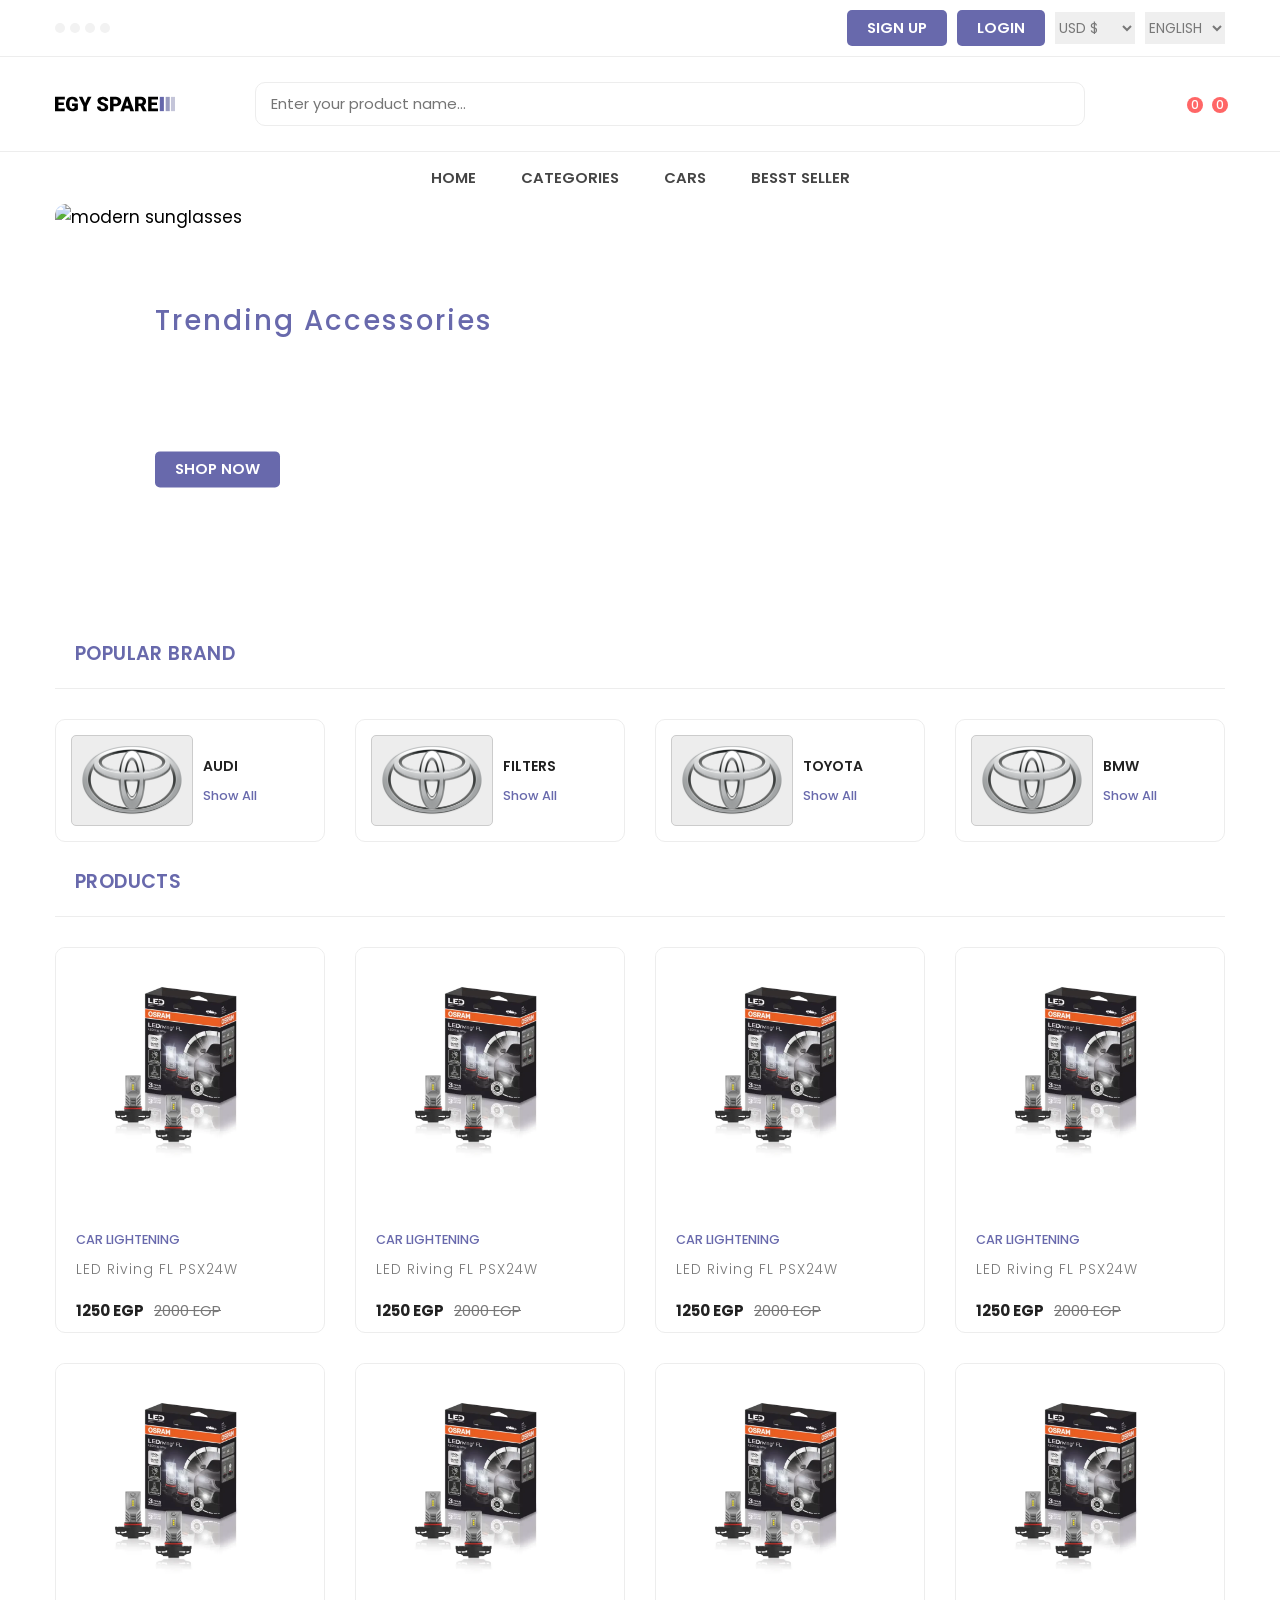
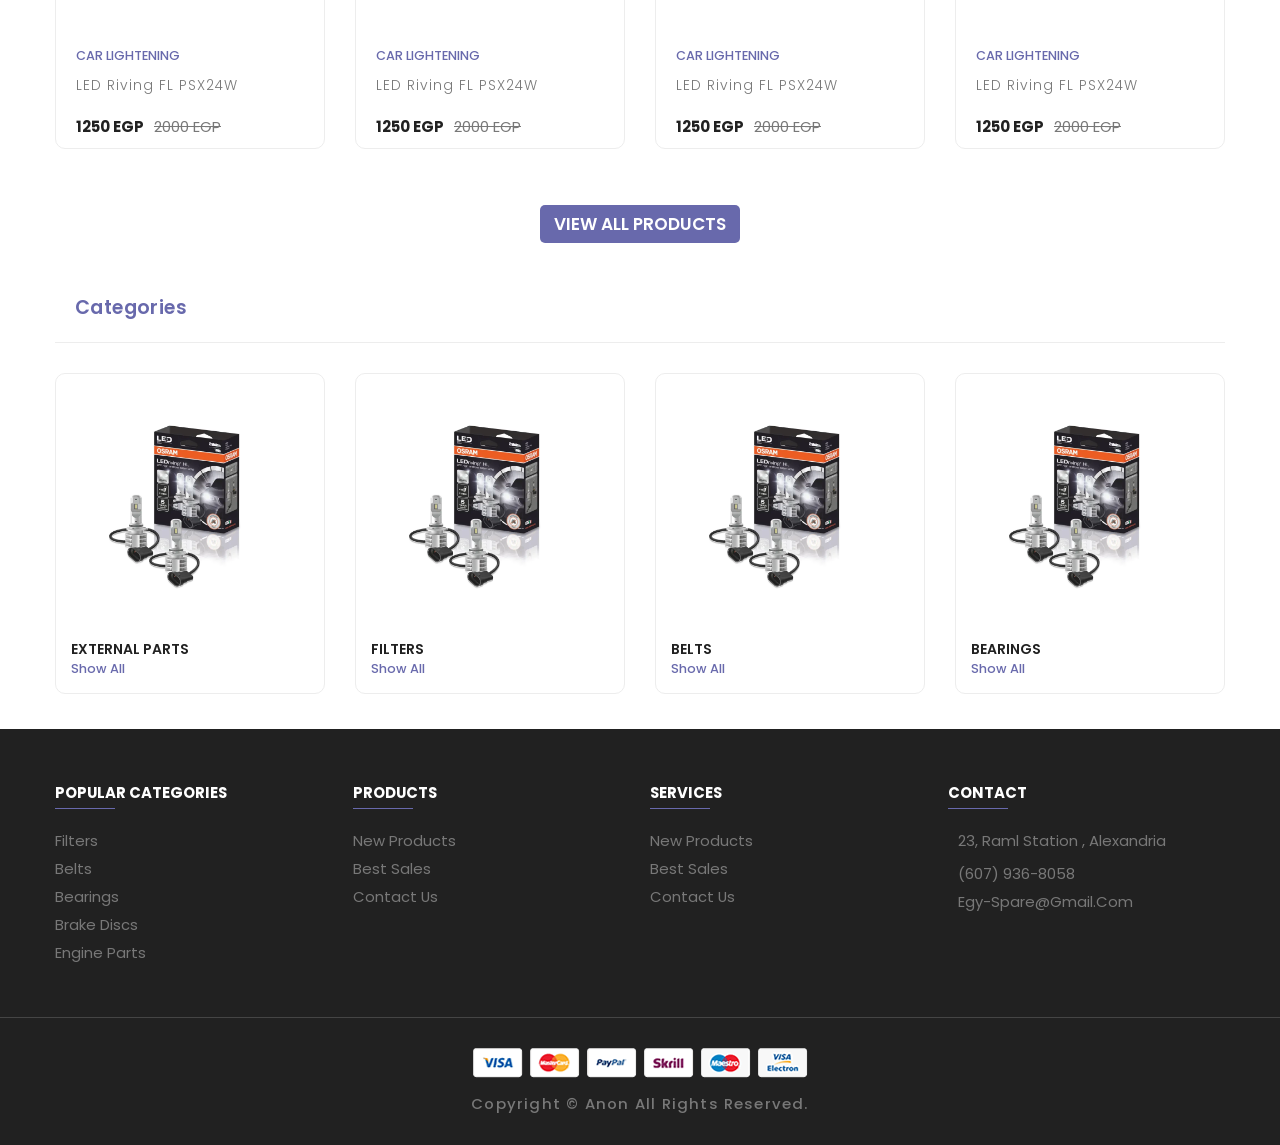
==== commit 6398bc6a: "adding angular" ====
--- a/official Project/index.html
+++ b/official Project/index.html
@@ -70,8 +70,8 @@
           </ul>
 
           <div class="header-top-actions">
-            <a href="./singup.html" class="banner-btn">Sign up</a>
-            <a href="./login.html" class="banner-btn">login</a>
+            <a href="#" class="banner-btn">Sign up</a>
+            <a href="#" class="banner-btn">login</a>
 
             <select name="currency">
               <option value="usd">USD &dollar;</option>
@@ -121,7 +121,7 @@
             </button>
 
             <button class="action-btn">
-              <ion-icon name="bag-handle-outline"><a href="./Card.html" ></a></ion-icon>
+              <ion-icon name="bag-handle-outline"></ion-icon>
               <span class="count">0</span>
             </button>
           </div>
@@ -416,8 +416,8 @@
           </ul>
 
           <div class="menu-social-container">
-            <a href="./singup.html" class="banner-btn">Sign up</a>
-            <a href="./login.html" class="banner-btn">login</a>
+            <a href="#" class="banner-btn">Sign up</a>
+            <a href="#" class="banner-btn">login</a>
           </div>
           <br />
           <ul class="menu-social-container">
@@ -1081,7 +1081,7 @@
             </div>
             <br />
             <div class="product-btn-div">
-              <a href="./view.html" class="product-btn">View All Products </a>
+              <a href="#" class="product-btn">View All Products </a>
             </div>
           </div>
         </div>
@@ -1285,22 +1285,11 @@
     <!--
     - FOOTER
   -->
-  
-  <footer>
-
-    <div class="footer-category">
-
-      <div class="container">
-
-
-      </div>
-
+
+    <footer>
       <div class="footer-nav">
-
         <div class="container">
-
           <ul class="footer-nav-list">
-
             <li class="footer-nav-item">
               <h2 class="nav-title">Popular Categories</h2>
             </li>
@@ -1324,11 +1313,9 @@
             <li class="footer-nav-item">
               <a href="#" class="footer-nav-link">Engine Parts</a>
             </li>
-
           </ul>
 
           <ul class="footer-nav-list">
-
             <li class="footer-nav-item">
               <h2 class="nav-title">Products</h2>
             </li>
@@ -1347,26 +1334,24 @@
           </ul>
 
           <ul class="footer-nav-list">
-
-            <li class="footer-nav-item">
-              <h2 class="nav-title">Our Company</h2>
-            </li>
-
-
-            <li class="footer-nav-item">
-              <a href="#" class="footer-nav-link">Terms and conditions</a>
-            </li>
-
-            <li class="footer-nav-item">
-              <a href="#" class="footer-nav-link">About us</a>
-            </li>
-
+            <li class="footer-nav-item">
+              <h2 class="nav-title">Services</h2>
+            </li>
+
+            <li class="footer-nav-item">
+              <a href="#" class="footer-nav-link">New products</a>
+            </li>
+
+            <li class="footer-nav-item">
+              <a href="#" class="footer-nav-link">Best sales</a>
+            </li>
+
+            <li class="footer-nav-item">
+              <a href="#" class="footer-nav-link">Contact us</a>
+            </li>
           </ul>
 
-
-
           <ul class="footer-nav-list">
-
             <li class="footer-nav-item">
               <h2 class="nav-title">Contact</h2>
             </li>
@@ -1376,9 +1361,7 @@
                 <ion-icon name="location-outline"></ion-icon>
               </div>
 
-              <address class="content">
-                23, Raml station , Alexandria
-              </address>
+              <address class="content">23, Raml station , Alexandria</address>
             </li>
 
             <li class="footer-nav-item flex">
@@ -1386,7 +1369,9 @@
                 <ion-icon name="call-outline"></ion-icon>
               </div>
 
-              <a href="tel:+607936-8058" class="footer-nav-link">(607) 936-8058</a>
+              <a href="tel:+607936-8058" class="footer-nav-link"
+                >(607) 936-8058</a
+              >
             </li>
 
             <li class="footer-nav-item flex">
@@ -1394,33 +1379,63 @@
                 <ion-icon name="mail-outline"></ion-icon>
               </div>
 
-              <a href="mailto:example@gmail.com" class="footer-nav-link">example@gmail.com</a>
-            </li>
-
+              <a href="mailto:example@gmail.com" class="footer-nav-link"
+                >egy-spare@gmail.com</a
+              >
+            </li>
           </ul>
 
+          <ul class="footer-nav-list">
+            <li class="footer-nav-item">
+              <h2 class="nav-title">Follow Us</h2>
+            </li>
+
+            <li>
+              <ul class="social-link">
+                <li class="footer-nav-item">
+                  <a href="#" class="footer-nav-link">
+                    <ion-icon name="logo-facebook"></ion-icon>
+                  </a>
+                </li>
+
+                <li class="footer-nav-item">
+                  <a href="#" class="footer-nav-link">
+                    <ion-icon name="logo-twitter"></ion-icon>
+                  </a>
+                </li>
+
+                <li class="footer-nav-item">
+                  <a href="#" class="footer-nav-link">
+                    <ion-icon name="logo-linkedin"></ion-icon>
+                  </a>
+                </li>
+
+                <li class="footer-nav-item">
+                  <a href="#" class="footer-nav-link">
+                    <ion-icon name="logo-instagram"></ion-icon>
+                  </a>
+                </li>
+              </ul>
+            </li>
+          </ul>
         </div>
-
       </div>
 
       <div class="footer-bottom">
-
         <div class="container">
-
-          <img src="./images/payment.png" alt="payment method" class="payment-img">
+          <img
+            src="./images/payment.png"
+            alt="payment method"
+            class="payment-img"
+          />
 
           <p class="copyright">
-            Copyright &copy; <a href="#">logo</a> ITI team 2022.
+            Copyright &copy; <a href="#">Anon</a> all rights reserved.
           </p>
-
         </div>
-
       </div>
-
-  </footer>
-
-
-  
+    </footer>
+
     <!--
     - custom js link
   -->
